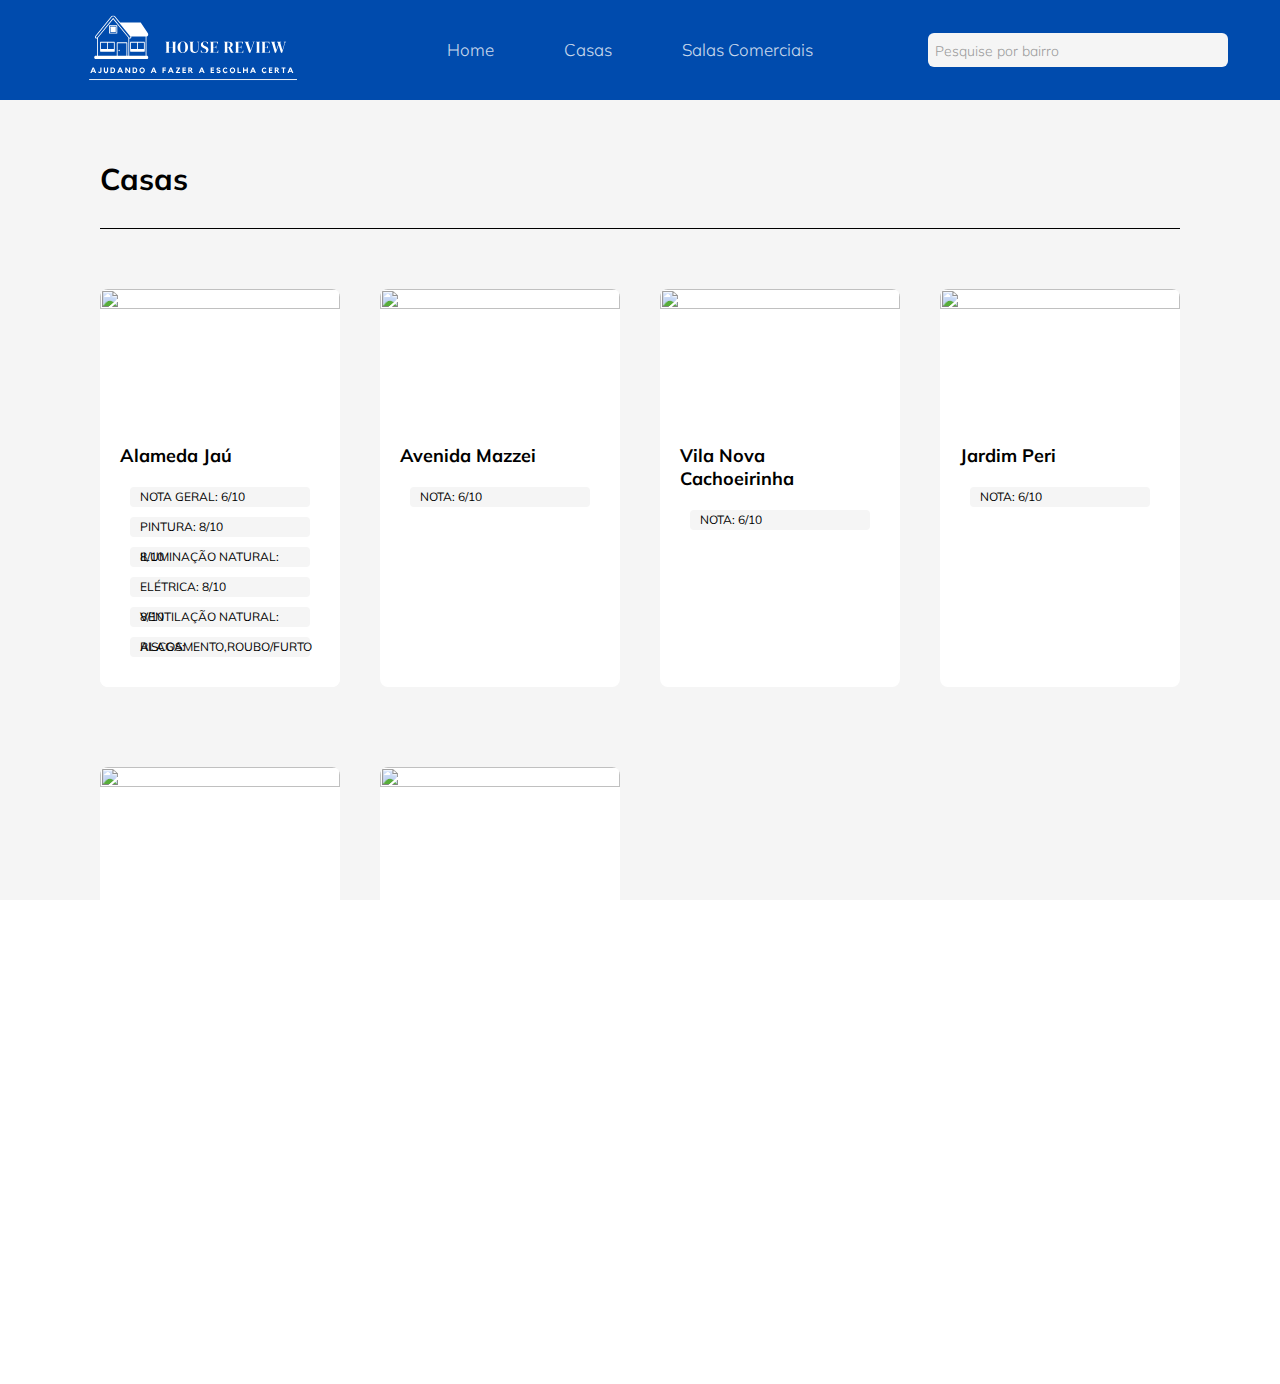
==== casas.html @ 9a821f13 "Finalização do home" ====
<!DOCTYPE html>
<html lang="pt-br">
	<head>
		<link rel="preconnect" href="https://fonts.googleapis.com" />
		<link rel="preconnect" href="https://fonts.gstatic.com" crossorigin />
		<link href="https://fonts.googleapis.com/css2?family=Mulish:wght@400;600;700&display=swap" rel="stylesheet" />
		<meta charset="UTF-8" />
		<meta http-equiv="X-UA-Compatible" content="IE=edge" />
		<meta name="viewport" content="width=device-width, initial-scale=1.0" />
		<link rel="shortcut icon" href="hr.ico" type="image/x-icon" />
		<title>House Review</title>
		<link rel="stylesheet" href="./css/nav.css" />
		<link rel="stylesheet" href="./css/main.css" />
		<link rel="stylesheet" href="./css/style.css" />
		<link rel="stylesheet" href="./css/footer.css" />
	</head>
	<body>
		<header class="container">
			<nav>
				<a href="index.html"><img class="logo" src="assets/icones/logo.svg" alt="logomarca house review" /></a>
				<ul>
					<li><a href="index.html">Home</a></li>
					<li><a href="casas.html">Casas</a></li>
					<li><a href="salas.html">Salas Comerciais</a></li>
				</ul>
				<div class="input-wrapper">
					<label for="search">Pesquise por bairro</label>
					<input id="search" type="text" placeholder="Pesquise por bairro" />
				</div>
			</nav>
		</header>
		<main>
			<div class="container">
				<h1>Casas</h1>

				<section class="gallery">
					<figure class="item">
						<img src="https://source.unsplash.com/random?a=1" alt="" />
						<figcaption class="details">
							<h2>Alameda Jaú</h2>
							<div class="tags">
								<span>Nota Geral: 6/10</span>
								<span> Pintura: 8/10</span>
								<span> Iluminação Natural: 8/10</span>
								<span> Elétrica: 8/10</span>
								<span> Ventilação Natural: 8/10</span>
								<span>Riscos: Alagamento,Roubo/Furto</span>
							</div>
						</figcaption>
					</figure>

					<figure class="item" style="--delay: 0.6s">
						<img src="https://source.unsplash.com/random?b=1" alt="" />
						<figcaption class="details">
							<h2>Avenida Mazzei</h2>
							<div class="tags">
								<span>Nota: 6/10</span>
							</div>
						</figcaption>
					</figure>

					<figure class="item" style="--delay: 0.8s">
						<img src="https://source.unsplash.com/random?c=1" alt="" />
						<figcaption class="details">
							<h2>Vila Nova Cachoeirinha</h2>
							<div class="tags">
								<span>Nota: 6/10</span>
							</div>
						</figcaption>
					</figure>

					<figure class="item" style="--delay: 1s">
						<img src="https://source.unsplash.com/random?d=1" alt="" />
						<figcaption class="details">
							<h2>Jardim Peri</h2>
							<div class="tags">
								<span>Nota: 6/10</span>
							</div>
						</figcaption>
					</figure>

					<figure class="item" style="--delay: 1.2s">
						<img src="https://source.unsplash.com/random?e=1" alt="" />
						<figcaption class="details">
							<h2>Setup de escritor</h2>
							<div class="tags">
								<span>Nota: 6/10</span>
							</div>
						</figcaption>
					</figure>

					<figure class="item" style="--delay: 1.4s">
						<img src="https://source.unsplash.com/random?f=1" alt="" />
						<figcaption class="details">
							<h2>Ergonomia e cores</h2>
							<div class="tags">
								<span>Nota: 6/10</span>
							</div>
						</figcaption>
					</figure>
				</section>
			</div>
		</main>
		<footer>
			<a href="index.html">
				<img src="./assets/icones/logo.svg" alt="logomarca house review" />
			</a>
			<div class="grid">
				<div class="overview">
					<a href="#home">Sobre Nós</a>
					<a href="#home">Termo de Uso</a>
					<a href="#home">Central de Ajuda</a>
					<a href="#home">Política de Privacidade</a>
				</div>
				<div class="social-links">
					<a class="logo" href="#home"
						><img src="assets/icones/icons8-facebook.svg" alt="" class="icons"
					/></a>
					<a class="logo" href="#home"><img src="assets/icones/icons8-instagram.svg" alt="" /></a>
					<a class="logo" href="#home"><img src="assets/icones/icons8-linkedin.svg" alt="" /></a>
				</div>
			</div>
		</footer>
	</body>
</html>
---- css/nav.css ----
@charset "UTF-8";

nav {
	display: flex;
	justify-content: space-around;
	align-items: center;
	padding: 0.6rem 3rem;
	width: 100%;
	height: 10rem;
	gap: 7.2rem;
	font-weight: 700;
	background-color: var(--primary-color);
}

nav .logo {
	width: 28rem;
	height: 20rem;
}

nav ul {
	height: 100%;
	display: flex;
	justify-content: center;
	align-items: center;
	gap: 7rem;
	font-size: 1.6rem;
}

nav ul li a {
	transition: opacity 0.4s;
	font-size: 1.7rem;
	font-weight: 300;
	color: white;
	opacity: 0.8;
	width: 100%;
}

nav ul li a:hover{
	font-size: 1.75rem;
	opacity: 1;
	transition: opacity 0.4s;
	font-weight: 700;
}

nav ul li a::after {
	content: "";
	width: 0;
	height: 1.5px;
	background-color: white;
	display: block;
	position: relative;
	bottom: -1rem;
	left: 0;
	transition: width 0.3s;
}

nav ul li a:hover::after {
	width: 110%;
}

.input-wrapper label {
	width: 1px;
	height: 1px;
	overflow: hidden;
	position: absolute;
}

.input-wrapper input {
	width: 30rem;
	padding: 0.7rem;
	background-color: var(--color-base-gray-100);
	border-radius: 0.6rem;
	font-size: 1.6rem;
	font-weight: 600;
}

.input-wrapper input::placeholder {
	opacity: 0.7;
	font-weight: 300;
	font-size: 1.4rem;
}
---- css/main.css ----
@charset "UTF-8";

main {
	display: grid;
	grid-template-rows: max-content 1fr max-content;
	background-color: var(--color-base-gray-100);
}

/* galeria */
main .container {
	padding-inline: 10rem;
}

main h1 {
	padding: 6rem 0 3rem 0;
	font-size: 3rem;
	border-bottom: 1px solid black;
}

.gallery {
	padding-block: 6rem;
	display: grid;
	grid-template-columns: repeat(4, 1fr);
	column-gap: 4rem;
	row-gap: 8rem;
}

.item {
	width: 100%;
	background-color: var(--color-base-white);
	border-radius: 0.8rem;
	overflow: hidden;
    transition: all 400ms ease;
}

.item:hover {
	cursor: pointer;
	box-shadow: 13px 12px 15px -8px rgba(0, 0, 0, 0.64);
	filter: contrast(101%) saturate(200%);
	transform: scale(1.02);
	transition: all 400ms ease;
}

.item:hover img {
	filter: contrast(101%) saturate(150%);
	transform: scale(1.08);
}

.item img {
	width: 100%;
	aspect-ratio: 16/9;
	object-fit: cover;
	transition: all 400ms ease;
}

.details {
	padding: 2rem 2rem 1rem 2rem;
	background-color: var(--color-base-white);
	position: relative;
}

.details h2 {
	font-size: 1.8rem;
}

.tags {
	background-color: var(--color-base-white);
	margin: 2rem 0;
	/* display: flex; */
	/* flex-direction: column; */
	border-radius: 16px;
	gap: 1rem;
}

.tags span {
	display: block;
	padding: 1rem;
	margin: 1rem;
	background-color: var(--color-base-gray-100);
	border-radius: 0.4rem;
	line-height: 0;
	font-size: 1.2rem;
	text-transform: uppercase;
}
---- css/style.css ----
@charset "UTF-8";

* {
	margin: 0;
	padding: 0;
	border: none;
	box-sizing: border-box;
	list-style: none;
	text-decoration: none;
	-webkit-font-smoothing: antialiased;
	-moz-osx-font-smoothing: grayscale;
}

:root {
	font-size: 62.5%;
	--hue: 100;
	--primary-color: hsl(214, 100%, 34%);
	--color-base-white: hsl(0, 0%, 100%);
	--color-base-gray-100: hsl(0, 0%, 96%);
}

::-webkit-scrollbar {
	width: 1.1rem;
}

::-webkit-scrollbar-thumb {
	background: hsla(214, 100%, 34%, 0.496);
	border: 2px solid #cfd8dc;
	border-radius: 10px;
}

html,
body,
input {
	font-family: "Mulish", sans-serif;
	overflow-x: hidden;
}

body {
	font-size: 1.6rem;
	background-color: var(--color-base-white);
	height: 100vh;
	width: 100vw;
}



header {
	--startY: -100%;
	animation: move 0.2s;
}

footer {
	--startY: 100%;
	animation: move 0.2s;
}

@keyframes move {
	from {
		transform: translateY(var(--startY));
	}
}

.item {
	--delay: 0.4s;
	animation: appear 0.4s var(--delay) backwards;
}

@keyframes appear {
	0% {
		opacity: 0;
		transform: scale(0.7);
	}

	50% {
		transform: scale(1.2);
	}
}

@media (max-width: 480px) {
	body {
		display: flex;
		flex-direction: column;
	}

	nav .input-wrapper {
		display: none;
	}

	header {
		all: unset;
		position: fixed;
	}

	nav {
		all: unset;
		display: flex;
		position: fixed;
		padding: 1.3rem;
		width: 100%;
		height: 6rem;
		z-index: 100;
		background-color: var(--primary-color);
	}

	.gallery {
		display: flex;
		flex-direction: column;
	}
	main h1 {
		font-size: 4rem;
	}

	footer {
		padding: 6rem 0;
		background-color: var(--primary-color);
	}
}
---- css/footer.css ----
@charset "UTF-8";

footer {
	display: flex;
	flex-direction: column;
	justify-content: center;
	gap: 2rem;
	align-items: center;
	width: 100vw;
	padding: 3rem;
	background-color: var(--primary-color);
	color: white;
}

footer > a > img:hover {
	transform: scale(1.05);
}

footer > a img {
	width: 40rem;
	height: 8rem;
	transition: all 400ms ease;
}

footer a {
	color: white;
}

footer p {
	text-align: center;
	padding: 1.6rem;
	font-weight: 600;
}

footer .grid {
	width: 100%;
	padding: 1rem;
	display: grid;
	grid-template-columns: repeat(2, 1fr);
}

footer .overview {
	display: flex;
	flex-direction: column;
	justify-content: center;
	align-items: center;
	row-gap: 1.5rem;
}

footer .overview a {
	overflow: hidden;
	transition: all 400ms ease;
}

footer .overview a:hover {
	overflow: hidden;
	font-weight: 700;
	transform: scale(1.05);
	border-bottom: 1px solid white;
}

footer .social-links {
	display: flex;
	width: 100%;
	flex-direction: row;
	justify-content: center;
	align-items: center;
}

footer .social-links .logo img {
	width: 10rem;
	height: 6rem;
	transition: all 400ms ease;
}

footer .social-links .logo img:hover {
	transform: scale(1.07);
}
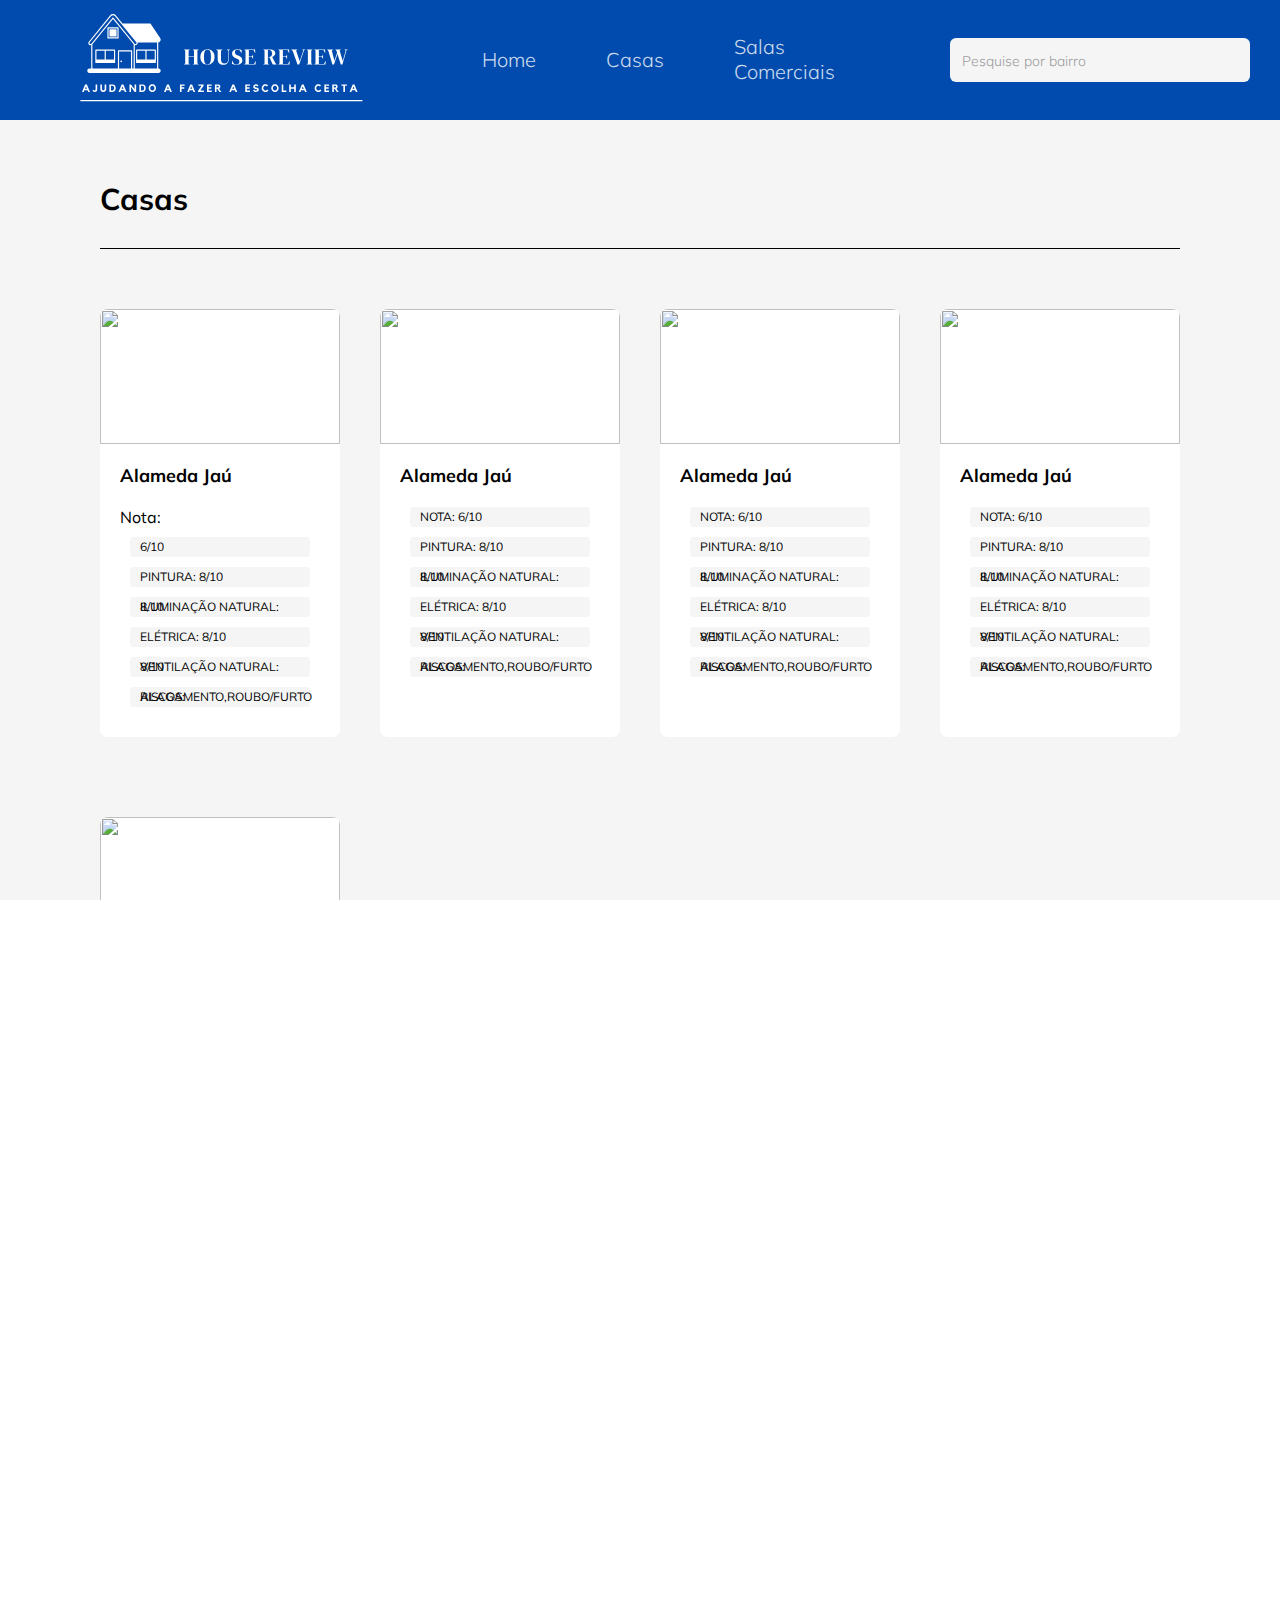
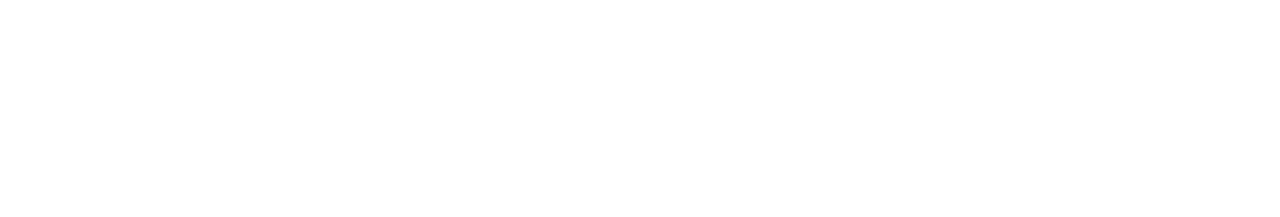
==== commit 0bf6cd25: "Adicionando carrosel das imagens e remoção de duplicidade de codigo" ====
--- a/casas.html
+++ b/casas.html
@@ -8,6 +8,7 @@
 		<meta http-equiv="X-UA-Compatible" content="IE=edge" />
 		<meta name="viewport" content="width=device-width, initial-scale=1.0" />
 		<link rel="shortcut icon" href="hr.ico" type="image/x-icon" />
+		<link rel="stylesheet" href="https://cdn.jsdelivr.net/npm/swiper@11/swiper-bundle.min.css" />
 		<title>House Review</title>
 		<link rel="stylesheet" href="./css/nav.css" />
 		<link rel="stylesheet" href="./css/main.css" />
@@ -18,7 +19,7 @@
 		<header class="container">
 			<nav>
 				<a href="index.html"><img class="logo" src="assets/icones/logo.svg" alt="logomarca house review" /></a>
-				<ul>
+				<ul id="">
 					<li><a href="index.html">Home</a></li>
 					<li><a href="casas.html">Casas</a></li>
 					<li><a href="salas.html">Salas Comerciais</a></li>
@@ -32,14 +33,25 @@
 		<main>
 			<div class="container">
 				<h1>Casas</h1>
-
 				<section class="gallery">
 					<figure class="item">
-						<img src="https://source.unsplash.com/random?a=1" alt="" />
+						<div class=" swiper mySwiper">
+							<div class="swiper-wrapper">
+								<img class="swiper-slide" src="https://source.unsplash.com/random?a=1" alt="" />
+								<img class="swiper-slide" src="https://source.unsplash.com/random?a=1" alt="" />
+								<img class="swiper-slide" src="https://source.unsplash.com/random?a=1" alt="" />
+								<img class="swiper-slide" src="https://source.unsplash.com/random?a=1" alt="" />
+							</div>
+							<div class="swiper-button-next"></div>
+							<div class="swiper-button-prev"></div>
+							<div class="swiper-pagination"></div>
+						</div>
 						<figcaption class="details">
 							<h2>Alameda Jaú</h2>
 							<div class="tags">
-								<span>Nota Geral: 6/10</span>
+								<div>Nota: 
+									<span>6/10</span>
+								</div>
 								<span> Pintura: 8/10</span>
 								<span> Iluminação Natural: 8/10</span>
 								<span> Elétrica: 8/10</span>
@@ -48,57 +60,102 @@
 							</div>
 						</figcaption>
 					</figure>
-
-					<figure class="item" style="--delay: 0.6s">
-						<img src="https://source.unsplash.com/random?b=1" alt="" />
+					<figure class="item">
+						<div class=" swiper mySwiper">
+							<div class="swiper-wrapper">
+								<img class="swiper-slide" src="https://source.unsplash.com/random?a=1" alt="" />
+								<img class="swiper-slide" src="https://source.unsplash.com/random?a=1" alt="" />
+								<img class="swiper-slide" src="https://source.unsplash.com/random?a=1" alt="" />
+								<img class="swiper-slide" src="https://source.unsplash.com/random?a=1" alt="" />
+							</div>
+							<div class="swiper-button-next"></div>
+							<div class="swiper-button-prev"></div>
+							<div class="swiper-pagination"></div>
+						</div>
 						<figcaption class="details">
-							<h2>Avenida Mazzei</h2>
+							<h2>Alameda Jaú</h2>
 							<div class="tags">
 								<span>Nota: 6/10</span>
+								<span> Pintura: 8/10</span>
+								<span> Iluminação Natural: 8/10</span>
+								<span> Elétrica: 8/10</span>
+								<span> Ventilação Natural: 8/10</span>
+								<span>Riscos: Alagamento,Roubo/Furto</span>
 							</div>
 						</figcaption>
 					</figure>
-
-					<figure class="item" style="--delay: 0.8s">
-						<img src="https://source.unsplash.com/random?c=1" alt="" />
+					<figure class="item">
+						<div class=" swiper mySwiper">
+							<div class="swiper-wrapper">
+								<img class="swiper-slide" src="https://source.unsplash.com/random?a=1" alt="" />
+								<img class="swiper-slide" src="https://source.unsplash.com/random?a=1" alt="" />
+								<img class="swiper-slide" src="https://source.unsplash.com/random?a=1" alt="" />
+								<img class="swiper-slide" src="https://source.unsplash.com/random?a=1" alt="" />
+							</div>
+							<div class="swiper-button-next"></div>
+							<div class="swiper-button-prev"></div>
+							<div class="swiper-pagination"></div>
+						</div>
 						<figcaption class="details">
-							<h2>Vila Nova Cachoeirinha</h2>
+							<h2>Alameda Jaú</h2>
 							<div class="tags">
 								<span>Nota: 6/10</span>
+								<span> Pintura: 8/10</span>
+								<span> Iluminação Natural: 8/10</span>
+								<span> Elétrica: 8/10</span>
+								<span> Ventilação Natural: 8/10</span>
+								<span>Riscos: Alagamento,Roubo/Furto</span>
 							</div>
 						</figcaption>
 					</figure>
-
-					<figure class="item" style="--delay: 1s">
-						<img src="https://source.unsplash.com/random?d=1" alt="" />
+					<figure class="item">
+						<div class=" swiper mySwiper">
+							<div class="swiper-wrapper">
+								<img class="swiper-slide" src="https://source.unsplash.com/random?a=1" alt="" />
+								<img class="swiper-slide" src="https://source.unsplash.com/random?a=1" alt="" />
+								<img class="swiper-slide" src="https://source.unsplash.com/random?a=1" alt="" />
+								<img class="swiper-slide" src="https://source.unsplash.com/random?a=1" alt="" />
+							</div>
+							<div class="swiper-button-next"></div>
+							<div class="swiper-button-prev"></div>
+							<div class="swiper-pagination"></div>
+						</div>
 						<figcaption class="details">
-							<h2>Jardim Peri</h2>
+							<h2>Alameda Jaú</h2>
 							<div class="tags">
 								<span>Nota: 6/10</span>
+								<span> Pintura: 8/10</span>
+								<span> Iluminação Natural: 8/10</span>
+								<span> Elétrica: 8/10</span>
+								<span> Ventilação Natural: 8/10</span>
+								<span>Riscos: Alagamento,Roubo/Furto</span>
 							</div>
 						</figcaption>
 					</figure>
-
-					<figure class="item" style="--delay: 1.2s">
-						<img src="https://source.unsplash.com/random?e=1" alt="" />
+					<figure class="item">
+						<div class=" swiper mySwiper">
+							<div class="swiper-wrapper">
+								<img class="swiper-slide" src="https://source.unsplash.com/random?a=1" alt="" />
+								<img class="swiper-slide" src="https://source.unsplash.com/random?a=1" alt="" />
+								<img class="swiper-slide" src="https://source.unsplash.com/random?a=1" alt="" />
+								<img class="swiper-slide" src="https://source.unsplash.com/random?a=1" alt="" />
+							</div>
+							<div class="swiper-button-next"></div>
+							<div class="swiper-button-prev"></div>
+							<div class="swiper-pagination"></div>
+						</div>
 						<figcaption class="details">
-							<h2>Setup de escritor</h2>
+							<h2>Alameda Jaú</h2>
 							<div class="tags">
 								<span>Nota: 6/10</span>
+								<span> Pintura: 8/10</span>
+								<span> Iluminação Natural: 8/10</span>
+								<span> Elétrica: 8/10</span>
+								<span> Ventilação Natural: 8/10</span>
+								<span>Riscos: Alagamento,Roubo/Furto</span>
 							</div>
 						</figcaption>
 					</figure>
-
-					<figure class="item" style="--delay: 1.4s">
-						<img src="https://source.unsplash.com/random?f=1" alt="" />
-						<figcaption class="details">
-							<h2>Ergonomia e cores</h2>
-							<div class="tags">
-								<span>Nota: 6/10</span>
-							</div>
-						</figcaption>
-					</figure>
-				</section>
 			</div>
 		</main>
 		<footer>
@@ -121,5 +178,8 @@
 				</div>
 			</div>
 		</footer>
+		<script src="https://cdn.jsdelivr.net/npm/swiper@11/swiper-bundle.min.js"></script>
+		<script src="main.js"></script>
 	</body>
 </html>
+
--- a/css/nav.css
+++ b/css/nav.css
@@ -6,15 +6,14 @@
 	align-items: center;
 	padding: 0.6rem 3rem;
 	width: 100%;
-	height: 10rem;
+	height: 12rem;
 	gap: 7.2rem;
 	font-weight: 700;
 	background-color: var(--primary-color);
 }
 
 nav .logo {
-	width: 28rem;
-	height: 20rem;
+	width: 38rem;
 }
 
 nav ul {
@@ -27,18 +26,17 @@
 }
 
 nav ul li a {
-	transition: opacity 0.4s;
-	font-size: 1.7rem;
+	transition: all 0.4s;
+	font-size: 2rem;
 	font-weight: 300;
 	color: white;
 	opacity: 0.8;
-	width: 100%;
 }
 
-nav ul li a:hover{
-	font-size: 1.75rem;
+nav ul li a:hover {
+	font-size: 2.1rem;
 	opacity: 1;
-	transition: opacity 0.4s;
+	transition: opacity 400ms;
 	font-weight: 700;
 }
 
@@ -51,11 +49,11 @@
 	position: relative;
 	bottom: -1rem;
 	left: 0;
-	transition: width 0.3s;
+	transition: width 400ms;
 }
 
 nav ul li a:hover::after {
-	width: 110%;
+	width: 100%;
 }
 
 .input-wrapper label {
@@ -67,7 +65,7 @@
 
 .input-wrapper input {
 	width: 30rem;
-	padding: 0.7rem;
+	padding: 1.2rem;
 	background-color: var(--color-base-gray-100);
 	border-radius: 0.6rem;
 	font-size: 1.6rem;
--- a/css/main.css
+++ b/css/main.css
@@ -26,28 +26,27 @@
 }
 
 .item {
-	width: 100%;
 	background-color: var(--color-base-white);
 	border-radius: 0.8rem;
 	overflow: hidden;
-    transition: all 400ms ease;
+	transition: all 400ms ease;
 }
 
 .item:hover {
 	cursor: pointer;
 	box-shadow: 13px 12px 15px -8px rgba(0, 0, 0, 0.64);
-	filter: contrast(101%) saturate(200%);
+	filter: contrast(101%) saturate(180%);
 	transform: scale(1.02);
 	transition: all 400ms ease;
 }
 
 .item:hover img {
-	filter: contrast(101%) saturate(150%);
 	transform: scale(1.08);
 }
 
 .item img {
 	width: 100%;
+	height: 100%;
 	aspect-ratio: 16/9;
 	object-fit: cover;
 	transition: all 400ms ease;
@@ -81,4 +80,4 @@
 	line-height: 0;
 	font-size: 1.2rem;
 	text-transform: uppercase;
-}+}
--- a/css/style.css
+++ b/css/style.css
@@ -8,7 +8,13 @@
 	list-style: none;
 	text-decoration: none;
 	-webkit-font-smoothing: antialiased;
-	-moz-osx-font-smoothing: grayscale;
+}
+
+.swiper-pagination,
+.swiper-button-next:after,
+.swiper-button-prev:after {
+	font-size: 15px;
+	color: #fff;
 }
 
 :root {
@@ -42,8 +48,6 @@
 	height: 100vh;
 	width: 100vw;
 }
-
-
 
 header {
 	--startY: -100%;
--- a/css/footer.css
+++ b/css/footer.css
@@ -4,37 +4,26 @@
 	display: flex;
 	flex-direction: column;
 	justify-content: center;
-	gap: 2rem;
+	gap: 6rem;
 	align-items: center;
 	width: 100vw;
-	padding: 3rem;
+	padding: 4rem;
 	background-color: var(--primary-color);
 	color: white;
 }
 
-footer > a > img:hover {
-	transform: scale(1.05);
-}
-
-footer > a img {
-	width: 40rem;
-	height: 8rem;
+footer > a > img {
+	width: 45rem;
 	transition: all 400ms ease;
 }
 
-footer a {
-	color: white;
+footer > a > img:hover {
+	transform: scale(1.08);
 }
 
-footer p {
-	text-align: center;
-	padding: 1.6rem;
-	font-weight: 600;
-}
-
-footer .grid {
+footer .grid-container {
 	width: 100%;
-	padding: 1rem;
+	height: 25rem;
 	display: grid;
 	grid-template-columns: repeat(2, 1fr);
 }
@@ -44,35 +33,41 @@
 	flex-direction: column;
 	justify-content: center;
 	align-items: center;
-	row-gap: 1.5rem;
+	row-gap: 3rem;
+	text-align: center;
+	font-weight: 600;
 }
 
 footer .overview a {
-	overflow: hidden;
-	transition: all 400ms ease;
+	color: white;
+	font-size: 2rem;
+	opacity: 0.8;
+	transition: all 400ms;
 }
 
 footer .overview a:hover {
-	overflow: hidden;
 	font-weight: 700;
-	transform: scale(1.05);
+	opacity: 1;
+	/* font-size: 1.8rem; */
+	transform: scale(1.11);
 	border-bottom: 1px solid white;
 }
 
 footer .social-links {
 	display: flex;
 	width: 100%;
-	flex-direction: row;
+	gap: 6rem;
 	justify-content: center;
 	align-items: center;
 }
 
-footer .social-links .logo img {
-	width: 10rem;
+footer .social-links .social-link img {
 	height: 6rem;
 	transition: all 400ms ease;
+	opacity: 0.8;
 }
 
-footer .social-links .logo img:hover {
-	transform: scale(1.07);
+footer .social-links .social-link img:hover {
+	transform: scale(1.2);
+	opacity: 1;
 }
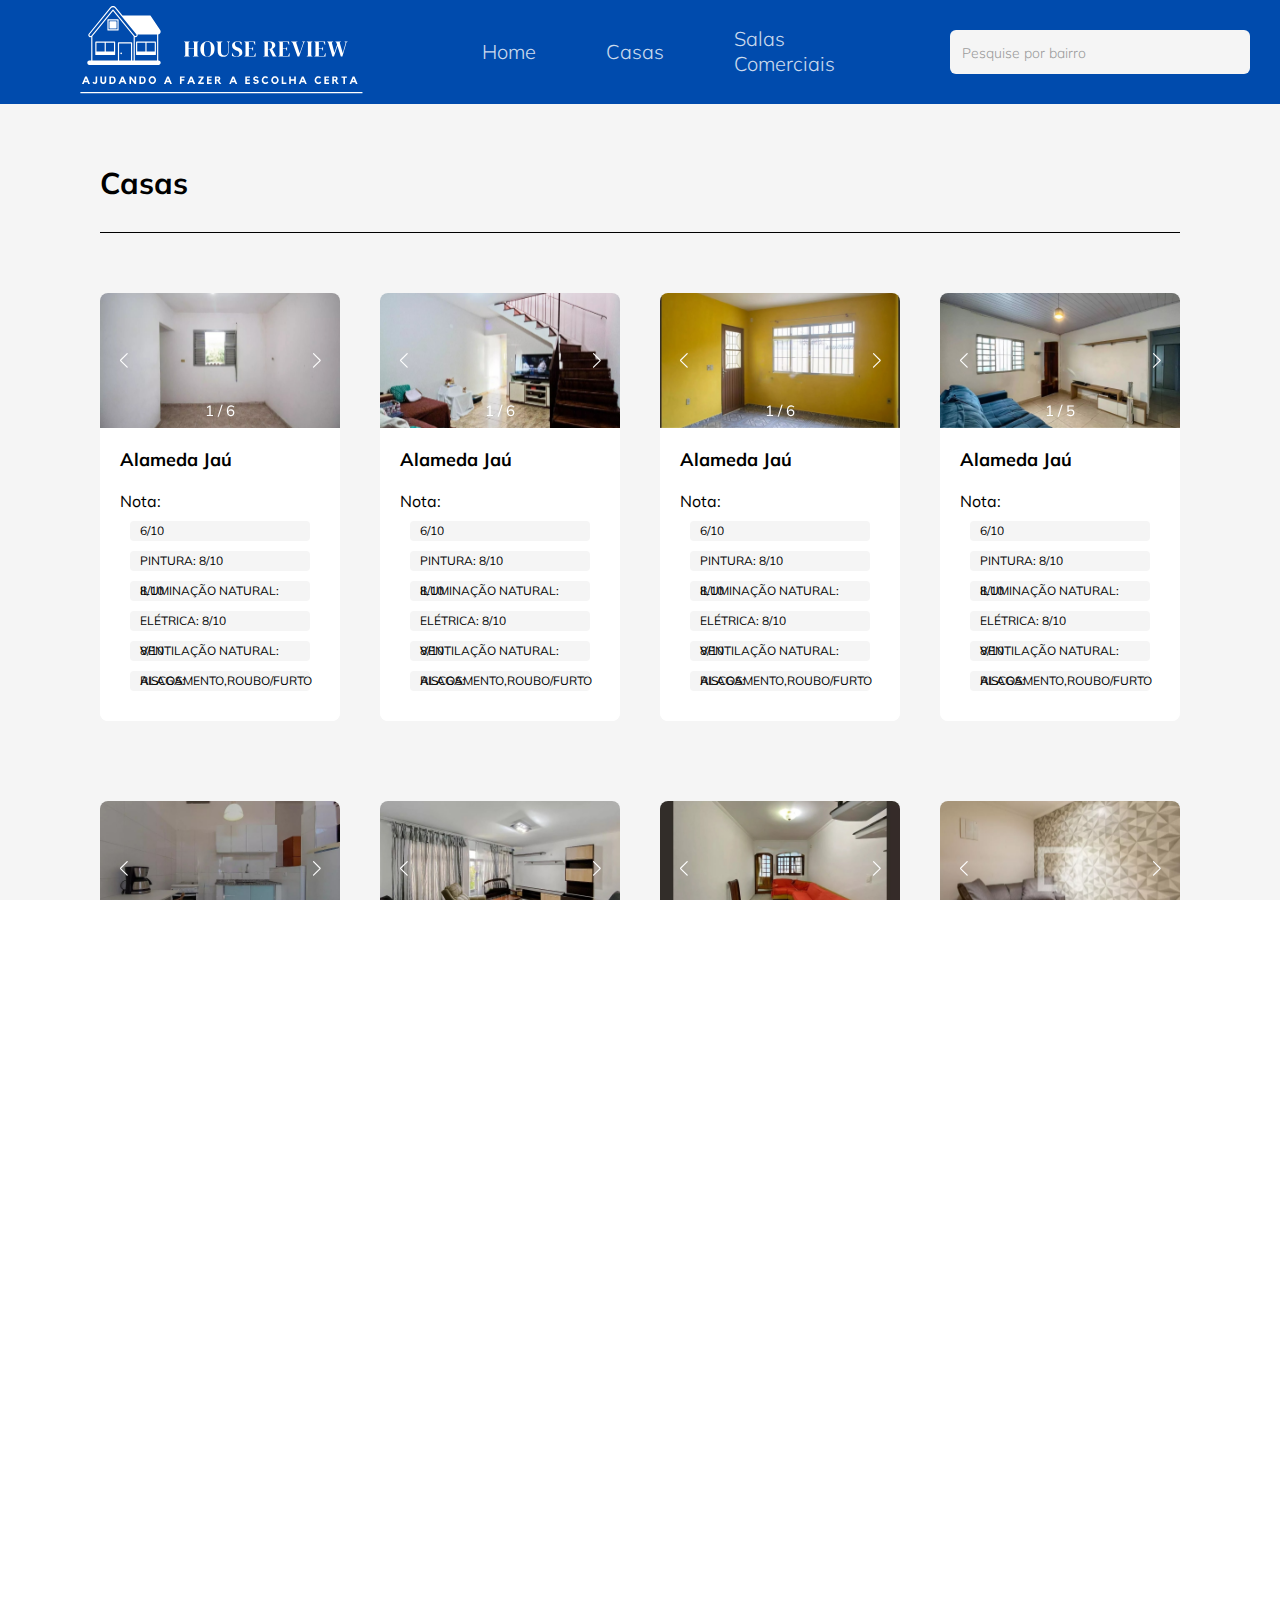
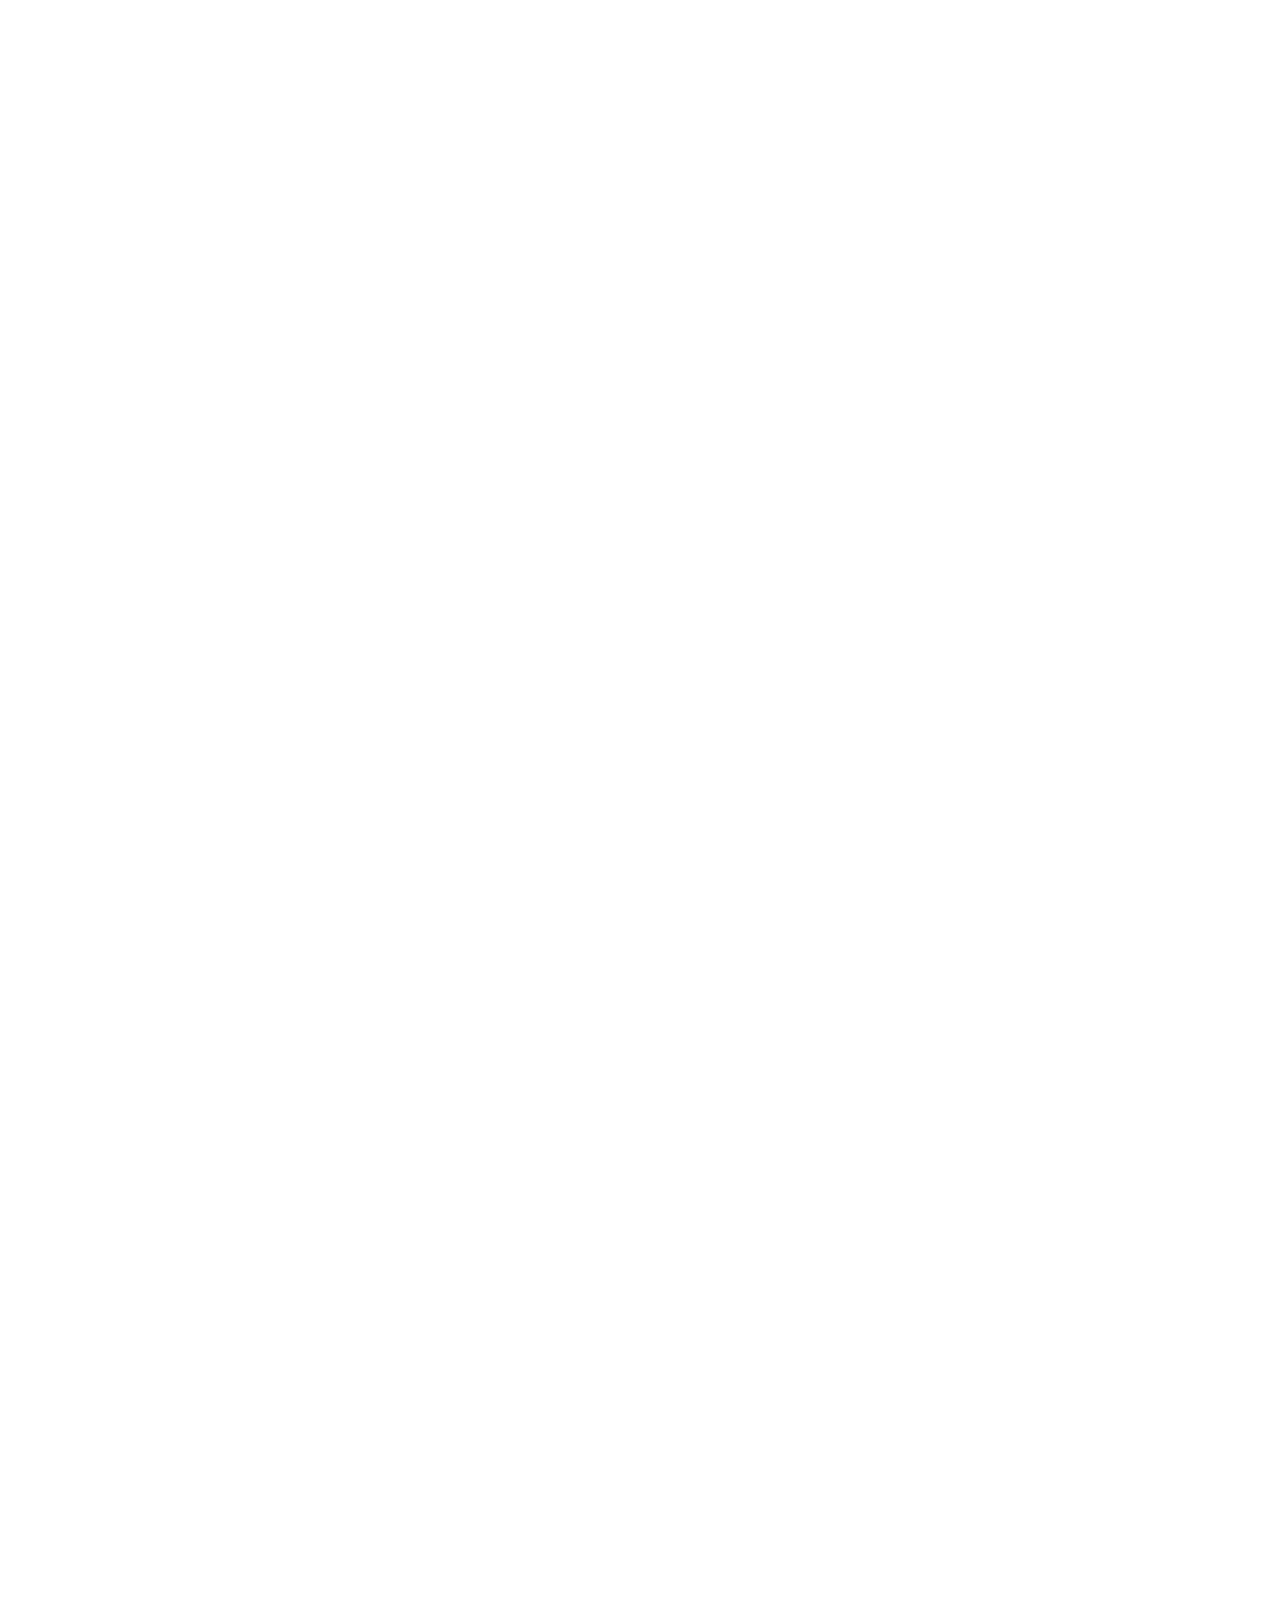
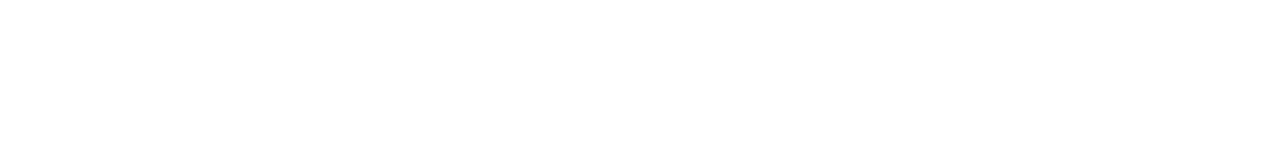
==== commit 9c73d7b1: "Adicionando as imagens" ====
--- a/casas.html
+++ b/casas.html
@@ -35,127 +35,528 @@
 				<h1>Casas</h1>
 				<section class="gallery">
 					<figure class="item">
-						<div class=" swiper mySwiper">
-							<div class="swiper-wrapper">
-								<img class="swiper-slide" src="https://source.unsplash.com/random?a=1" alt="" />
-								<img class="swiper-slide" src="https://source.unsplash.com/random?a=1" alt="" />
-								<img class="swiper-slide" src="https://source.unsplash.com/random?a=1" alt="" />
-								<img class="swiper-slide" src="https://source.unsplash.com/random?a=1" alt="" />
-							</div>
-							<div class="swiper-button-next"></div>
-							<div class="swiper-button-prev"></div>
-							<div class="swiper-pagination"></div>
-						</div>
-						<figcaption class="details">
-							<h2>Alameda Jaú</h2>
-							<div class="tags">
-								<div>Nota: 
-									<span>6/10</span>
-								</div>
-								<span> Pintura: 8/10</span>
-								<span> Iluminação Natural: 8/10</span>
-								<span> Elétrica: 8/10</span>
-								<span> Ventilação Natural: 8/10</span>
-								<span>Riscos: Alagamento,Roubo/Furto</span>
-							</div>
-						</figcaption>
-					</figure>
-					<figure class="item">
-						<div class=" swiper mySwiper">
-							<div class="swiper-wrapper">
-								<img class="swiper-slide" src="https://source.unsplash.com/random?a=1" alt="" />
-								<img class="swiper-slide" src="https://source.unsplash.com/random?a=1" alt="" />
-								<img class="swiper-slide" src="https://source.unsplash.com/random?a=1" alt="" />
-								<img class="swiper-slide" src="https://source.unsplash.com/random?a=1" alt="" />
-							</div>
-							<div class="swiper-button-next"></div>
-							<div class="swiper-button-prev"></div>
-							<div class="swiper-pagination"></div>
-						</div>
-						<figcaption class="details">
-							<h2>Alameda Jaú</h2>
-							<div class="tags">
-								<span>Nota: 6/10</span>
-								<span> Pintura: 8/10</span>
-								<span> Iluminação Natural: 8/10</span>
-								<span> Elétrica: 8/10</span>
-								<span> Ventilação Natural: 8/10</span>
-								<span>Riscos: Alagamento,Roubo/Furto</span>
-							</div>
-						</figcaption>
-					</figure>
-					<figure class="item">
-						<div class=" swiper mySwiper">
-							<div class="swiper-wrapper">
-								<img class="swiper-slide" src="https://source.unsplash.com/random?a=1" alt="" />
-								<img class="swiper-slide" src="https://source.unsplash.com/random?a=1" alt="" />
-								<img class="swiper-slide" src="https://source.unsplash.com/random?a=1" alt="" />
-								<img class="swiper-slide" src="https://source.unsplash.com/random?a=1" alt="" />
-							</div>
-							<div class="swiper-button-next"></div>
-							<div class="swiper-button-prev"></div>
-							<div class="swiper-pagination"></div>
-						</div>
-						<figcaption class="details">
-							<h2>Alameda Jaú</h2>
-							<div class="tags">
-								<span>Nota: 6/10</span>
-								<span> Pintura: 8/10</span>
-								<span> Iluminação Natural: 8/10</span>
-								<span> Elétrica: 8/10</span>
-								<span> Ventilação Natural: 8/10</span>
-								<span>Riscos: Alagamento,Roubo/Furto</span>
-							</div>
-						</figcaption>
-					</figure>
-					<figure class="item">
-						<div class=" swiper mySwiper">
-							<div class="swiper-wrapper">
-								<img class="swiper-slide" src="https://source.unsplash.com/random?a=1" alt="" />
-								<img class="swiper-slide" src="https://source.unsplash.com/random?a=1" alt="" />
-								<img class="swiper-slide" src="https://source.unsplash.com/random?a=1" alt="" />
-								<img class="swiper-slide" src="https://source.unsplash.com/random?a=1" alt="" />
-							</div>
-							<div class="swiper-button-next"></div>
-							<div class="swiper-button-prev"></div>
-							<div class="swiper-pagination"></div>
-						</div>
-						<figcaption class="details">
-							<h2>Alameda Jaú</h2>
-							<div class="tags">
-								<span>Nota: 6/10</span>
-								<span> Pintura: 8/10</span>
-								<span> Iluminação Natural: 8/10</span>
-								<span> Elétrica: 8/10</span>
-								<span> Ventilação Natural: 8/10</span>
-								<span>Riscos: Alagamento,Roubo/Furto</span>
-							</div>
-						</figcaption>
-					</figure>
-					<figure class="item">
-						<div class=" swiper mySwiper">
-							<div class="swiper-wrapper">
-								<img class="swiper-slide" src="https://source.unsplash.com/random?a=1" alt="" />
-								<img class="swiper-slide" src="https://source.unsplash.com/random?a=1" alt="" />
-								<img class="swiper-slide" src="https://source.unsplash.com/random?a=1" alt="" />
-								<img class="swiper-slide" src="https://source.unsplash.com/random?a=1" alt="" />
-							</div>
-							<div class="swiper-button-next"></div>
-							<div class="swiper-button-prev"></div>
-							<div class="swiper-pagination"></div>
-						</div>
-						<figcaption class="details">
-							<h2>Alameda Jaú</h2>
-							<div class="tags">
-								<span>Nota: 6/10</span>
-								<span> Pintura: 8/10</span>
-								<span> Iluminação Natural: 8/10</span>
-								<span> Elétrica: 8/10</span>
-								<span> Ventilação Natural: 8/10</span>
-								<span>Riscos: Alagamento,Roubo/Furto</span>
-							</div>
-						</figcaption>
-					</figure>
+						<div class="swiper mySwiper">
+							<div class="swiper-wrapper">
+								<img class="swiper-slide" src="assets/images/Casas/Casa1/C1M1.jpg" alt="" />
+								<img class="swiper-slide" src="assets/images/Casas/Casa1/C1M2.jpg" alt="" />
+								<img class="swiper-slide" src="assets/images/Casas/Casa1/C1M3.jpg" alt="" />
+								<img class="swiper-slide" src="assets/images/Casas/Casa1/C1M4.jpg" alt="" />
+								<img class="swiper-slide" src="assets/images/Casas/Casa1/C1M5.jpg" alt="" />
+								<img class="swiper-slide" src="assets/images/Casas/Casa1/C1M6.jpg" alt="" />
+							</div>
+							<div class="swiper-button-next"></div>
+							<div class="swiper-button-prev"></div>
+							<div class="swiper-pagination"></div>
+						</div>
+						<figcaption class="details">
+							<h2>Alameda Jaú</h2>
+							<div class="tags">
+								<div>
+									Nota:
+									<span>6/10</span>
+								</div>
+								<span> Pintura: 8/10</span>
+								<span> Iluminação Natural: 8/10</span>
+								<span> Elétrica: 8/10</span>
+								<span> Ventilação Natural: 8/10</span>
+								<span>Riscos: Alagamento,Roubo/Furto</span>
+							</div>
+						</figcaption>
+					</figure>
+					<figure class="item">
+						<div class="swiper mySwiper">
+							<div class="swiper-wrapper">
+								<img class="swiper-slide" src="assets/images/Casas/Casa2/C2M1.jpg" alt="" />
+								<img class="swiper-slide" src="assets/images/Casas/Casa2/C2M2.jpg" alt="" />
+								<img class="swiper-slide" src="assets/images/Casas/Casa2/C2M3.jpg" alt="" />
+								<img class="swiper-slide" src="assets/images/Casas/Casa2/C2M4.jpg" alt="" />
+								<img class="swiper-slide" src="assets/images/Casas/Casa2/C2M5.jpg" alt="" />
+								<img class="swiper-slide" src="assets/images/Casas/Casa2/C2M6.jpg" alt="" />
+							</div>
+							<div class="swiper-button-next"></div>
+							<div class="swiper-button-prev"></div>
+							<div class="swiper-pagination"></div>
+						</div>
+						<figcaption class="details">
+							<h2>Alameda Jaú</h2>
+							<div class="tags">
+								<div>
+									Nota:
+									<span>6/10</span>
+								</div>
+								<span> Pintura: 8/10</span>
+								<span> Iluminação Natural: 8/10</span>
+								<span> Elétrica: 8/10</span>
+								<span> Ventilação Natural: 8/10</span>
+								<span>Riscos: Alagamento,Roubo/Furto</span>
+							</div>
+						</figcaption>
+					</figure>
+					<figure class="item">
+						<div class="swiper mySwiper">
+							<div class="swiper-wrapper">
+								<img class="swiper-slide" src="assets/images/Casas/Casa3/C3M1.jpg" alt="" />
+								<img class="swiper-slide" src="assets/images/Casas/Casa3/C3M2.jpg" alt="" />
+								<img class="swiper-slide" src="assets/images/Casas/Casa3/C3M3.jpg" alt="" />
+								<img class="swiper-slide" src="assets/images/Casas/Casa3/C3M4.jpg" alt="" />
+								<img class="swiper-slide" src="assets/images/Casas/Casa3/C3M5.jpg" alt="" />
+								<img class="swiper-slide" src="assets/images/Casas/Casa3/C3M6.jpg" alt="" />
+							</div>
+							<div class="swiper-button-next"></div>
+							<div class="swiper-button-prev"></div>
+							<div class="swiper-pagination"></div>
+						</div>
+						<figcaption class="details">
+							<h2>Alameda Jaú</h2>
+							<div class="tags">
+								<div>
+									Nota:
+									<span>6/10</span>
+								</div>
+								<span> Pintura: 8/10</span>
+								<span> Iluminação Natural: 8/10</span>
+								<span> Elétrica: 8/10</span>
+								<span> Ventilação Natural: 8/10</span>
+								<span>Riscos: Alagamento,Roubo/Furto</span>
+							</div>
+						</figcaption>
+					</figure>
+					<figure class="item">
+						<div class="swiper mySwiper">
+							<div class="swiper-wrapper">
+								<img class="swiper-slide" src="assets/images/Casas/Casa4/C4M1.JPG" alt="" />
+								<img class="swiper-slide" src="assets/images/Casas/Casa4/C4M2.JPG" alt="" />
+								<img class="swiper-slide" src="assets/images/Casas/Casa4/C4M3.JPG" alt="" />
+								<img class="swiper-slide" src="assets/images/Casas/Casa4/C4M4.JPG" alt="" />
+								<img class="swiper-slide" src="assets/images/Casas/Casa4/C4M5.JPG" alt="" />
+							</div>
+							<div class="swiper-button-next"></div>
+							<div class="swiper-button-prev"></div>
+							<div class="swiper-pagination"></div>
+						</div>
+						<figcaption class="details">
+							<h2>Alameda Jaú</h2>
+							<div class="tags">
+								<div>
+									Nota:
+									<span>6/10</span>
+								</div>
+								<span> Pintura: 8/10</span>
+								<span> Iluminação Natural: 8/10</span>
+								<span> Elétrica: 8/10</span>
+								<span> Ventilação Natural: 8/10</span>
+								<span>Riscos: Alagamento,Roubo/Furto</span>
+							</div>
+						</figcaption>
+					</figure>
+					<figure class="item">
+						<div class="swiper mySwiper">
+							<div class="swiper-wrapper">
+								<img class="swiper-slide" src="assets/images/Casas/Casa5/C5M1.JPG" alt="" />
+								<img class="swiper-slide" src="assets/images/Casas/Casa5/C5M2.JPG" alt="" />
+								<img class="swiper-slide" src="assets/images/Casas/Casa5/C5M3.JPG" alt="" />
+								<img class="swiper-slide" src="assets/images/Casas/Casa5/C5M4.JPG" alt="" />
+							</div>
+							<div class="swiper-button-next"></div>
+							<div class="swiper-button-prev"></div>
+							<div class="swiper-pagination"></div>
+						</div>
+						<figcaption class="details">
+							<h2>Alameda Jaú</h2>
+							<div class="tags">
+								<div>
+									Nota:
+									<span>6/10</span>
+								</div>
+								<span> Pintura: 8/10</span>
+								<span> Iluminação Natural: 8/10</span>
+								<span> Elétrica: 8/10</span>
+								<span> Ventilação Natural: 8/10</span>
+								<span>Riscos: Alagamento,Roubo/Furto</span>
+							</div>
+						</figcaption>
+					</figure>
+					<figure class="item">
+						<div class="swiper mySwiper">
+							<div class="swiper-wrapper">
+								<img class="swiper-slide" src="assets/images/Casas/Casa6/C6M1.JPG" alt="" />
+								<img class="swiper-slide" src="assets/images/Casas/Casa6/C6M2.JPG" alt="" />
+								<img class="swiper-slide" src="assets/images/Casas/Casa6/C6M3.JPG" alt="" />
+								<img class="swiper-slide" src="assets/images/Casas/Casa6/C6M4.JPG" alt="" />
+								<img class="swiper-slide" src="assets/images/Casas/Casa6/C6M5.JPG" alt="" />
+								<img class="swiper-slide" src="assets/images/Casas/Casa6/C6M6.JPG" alt="" />
+								<img class="swiper-slide" src="assets/images/Casas/Casa6/C6M7.JPG" alt="" />
+								<img class="swiper-slide" src="assets/images/Casas/Casa6/C6M8.JPG" alt="" />
+								<img class="swiper-slide" src="assets/images/Casas/Casa6/C6M9.JPG" alt="" />
+							</div>
+							<div class="swiper-button-next"></div>
+							<div class="swiper-button-prev"></div>
+							<div class="swiper-pagination"></div>
+						</div>
+						<figcaption class="details">
+							<h2>Alameda Jaú</h2>
+							<div class="tags">
+								<div>
+									Nota:
+									<span>6/10</span>
+								</div>
+								<span> Pintura: 8/10</span>
+								<span> Iluminação Natural: 8/10</span>
+								<span> Elétrica: 8/10</span>
+								<span> Ventilação Natural: 8/10</span>
+								<span>Riscos: Alagamento,Roubo/Furto</span>
+							</div>
+						</figcaption>
+					</figure>
+					<figure class="item">
+						<div class="swiper mySwiper">
+							<div class="swiper-wrapper">
+								<img class="swiper-slide" src="assets/images/Casas/Casa8/C8M1.JPG" alt="" />
+								<img class="swiper-slide" src="assets/images/Casas/Casa8/C8M1.JPG" alt="" />
+								<img class="swiper-slide" src="assets/images/Casas/Casa8/C8M2.JPG" alt="" />
+								<img class="swiper-slide" src="assets/images/Casas/Casa8/C8M3.JPG" alt="" />
+								<img class="swiper-slide" src="assets/images/Casas/Casa8/C8M4.JPG" alt="" />
+								<img class="swiper-slide" src="assets/images/Casas/Casa8/C8M5.JPG" alt="" />
+								<img class="swiper-slide" src="assets/images/Casas/Casa8/C8M6.JPG" alt="" />
+							</div>
+							<div class="swiper-button-next"></div>
+							<div class="swiper-button-prev"></div>
+							<div class="swiper-pagination"></div>
+						</div>
+						<figcaption class="details">
+							<h2>Alameda Jaú</h2>
+							<div class="tags">
+								<div>
+									Nota:
+									<span>6/10</span>
+								</div>
+								<span> Pintura: 8/10</span>
+								<span> Iluminação Natural: 8/10</span>
+								<span> Elétrica: 8/10</span>
+								<span> Ventilação Natural: 8/10</span>
+								<span>Riscos: Alagamento,Roubo/Furto</span>
+							</div>
+						</figcaption>
+					</figure>
+					<figure class="item">
+						<div class="swiper mySwiper">
+							<div class="swiper-wrapper">
+								<img class="swiper-slide" src="assets/images/Casas/Casa9/C9M1.JPG" alt="" />
+								<img class="swiper-slide" src="assets/images/Casas/Casa9/C9M2.JPG" alt="" />
+								<img class="swiper-slide" src="assets/images/Casas/Casa9/C9M3.JPG" alt="" />
+								<img class="swiper-slide" src="assets/images/Casas/Casa9/C9M4.JPG" alt="" />
+								<img class="swiper-slide" src="assets/images/Casas/Casa9/C9M5.JPG" alt="" />
+							</div>
+							<div class="swiper-button-next"></div>
+							<div class="swiper-button-prev"></div>
+							<div class="swiper-pagination"></div>
+						</div>
+						<figcaption class="details">
+							<h2>Alameda Jaú</h2>
+							<div class="tags">
+								<div>
+									Nota:
+									<span>6/10</span>
+								</div>
+								<span> Pintura: 8/10</span>
+								<span> Iluminação Natural: 8/10</span>
+								<span> Elétrica: 8/10</span>
+								<span> Ventilação Natural: 8/10</span>
+								<span>Riscos: Alagamento,Roubo/Furto</span>
+							</div>
+						</figcaption>
+					</figure>
+					<figure class="item">
+						<div class="swiper mySwiper">
+							<div class="swiper-wrapper">
+								<img class="swiper-slide" src="assets/images/Casas/Casa10/C10M1.JPG" alt="" />
+								<img class="swiper-slide" src="assets/images/Casas/Casa10/C10M2.JPG" alt="" />
+								<img class="swiper-slide" src="assets/images/Casas/Casa10/C10M3.JPG" alt="" />
+								<img class="swiper-slide" src="assets/images/Casas/Casa10/C10M4.JPG" alt="" />
+								<img class="swiper-slide" src="assets/images/Casas/Casa10/C10M5.JPG" alt="" />
+								<img class="swiper-slide" src="assets/images/Casas/Casa10/C10M6.JPG" alt="" />
+							</div>
+							<div class="swiper-button-next"></div>
+							<div class="swiper-button-prev"></div>
+							<div class="swiper-pagination"></div>
+						</div>
+						<figcaption class="details">
+							<h2>Alameda Jaú</h2>
+							<div class="tags">
+								<div>
+									Nota:
+									<span>6/10</span>
+								</div>
+								<span> Pintura: 8/10</span>
+								<span> Iluminação Natural: 8/10</span>
+								<span> Elétrica: 8/10</span>
+								<span> Ventilação Natural: 8/10</span>
+								<span>Riscos: Alagamento,Roubo/Furto</span>
+							</div>
+						</figcaption>
+					</figure>
+					<figure class="item">
+						<div class="swiper mySwiper">
+							<div class="swiper-wrapper">
+								<img class="swiper-slide" src="assets/images/Casas/Casa1/C1M1.jpg" alt="" />
+								<img class="swiper-slide" src="assets/images/Casas/Casa1/C1M2.jpg" alt="" />
+								<img class="swiper-slide" src="assets/images/Casas/Casa1/C1M3.jpg" alt="" />
+								<img class="swiper-slide" src="assets/images/Casas/Casa1/C1M4.jpg" alt="" />
+								<img class="swiper-slide" src="assets/images/Casas/Casa1/C1M5.jpg" alt="" />
+								<img class="swiper-slide" src="assets/images/Casas/Casa1/C1M6.jpg" alt="" />
+							</div>
+							<div class="swiper-button-next"></div>
+							<div class="swiper-button-prev"></div>
+							<div class="swiper-pagination"></div>
+						</div>
+						<figcaption class="details">
+							<h2>Alameda Jaú</h2>
+							<div class="tags">
+								<div>
+									Nota:
+									<span>6/10</span>
+								</div>
+								<span> Pintura: 8/10</span>
+								<span> Iluminação Natural: 8/10</span>
+								<span> Elétrica: 8/10</span>
+								<span> Ventilação Natural: 8/10</span>
+								<span>Riscos: Alagamento,Roubo/Furto</span>
+							</div>
+						</figcaption>
+					</figure>
+					<figure class="item">
+						<div class="swiper mySwiper">
+							<div class="swiper-wrapper">
+								<img class="swiper-slide" src="assets/images/Casas/Casa2/C2M1.jpg" alt="" />
+								<img class="swiper-slide" src="assets/images/Casas/Casa2/C2M2.jpg" alt="" />
+								<img class="swiper-slide" src="assets/images/Casas/Casa2/C2M3.jpg" alt="" />
+								<img class="swiper-slide" src="assets/images/Casas/Casa2/C2M4.jpg" alt="" />
+								<img class="swiper-slide" src="assets/images/Casas/Casa2/C2M5.jpg" alt="" />
+								<img class="swiper-slide" src="assets/images/Casas/Casa2/C2M6.jpg" alt="" />
+							</div>
+							<div class="swiper-button-next"></div>
+							<div class="swiper-button-prev"></div>
+							<div class="swiper-pagination"></div>
+						</div>
+						<figcaption class="details">
+							<h2>Alameda Jaú</h2>
+							<div class="tags">
+								<div>
+									Nota:
+									<span>6/10</span>
+								</div>
+								<span> Pintura: 8/10</span>
+								<span> Iluminação Natural: 8/10</span>
+								<span> Elétrica: 8/10</span>
+								<span> Ventilação Natural: 8/10</span>
+								<span>Riscos: Alagamento,Roubo/Furto</span>
+							</div>
+						</figcaption>
+					</figure>
+					<figure class="item">
+						<div class="swiper mySwiper">
+							<div class="swiper-wrapper">
+								<img class="swiper-slide" src="assets/images/Casas/Casa3/C3M1.jpg" alt="" />
+								<img class="swiper-slide" src="assets/images/Casas/Casa3/C3M2.jpg" alt="" />
+								<img class="swiper-slide" src="assets/images/Casas/Casa3/C3M3.jpg" alt="" />
+								<img class="swiper-slide" src="assets/images/Casas/Casa3/C3M4.jpg" alt="" />
+								<img class="swiper-slide" src="assets/images/Casas/Casa3/C3M5.jpg" alt="" />
+								<img class="swiper-slide" src="assets/images/Casas/Casa3/C3M6.jpg" alt="" />
+							</div>
+							<div class="swiper-button-next"></div>
+							<div class="swiper-button-prev"></div>
+							<div class="swiper-pagination"></div>
+						</div>
+						<figcaption class="details">
+							<h2>Alameda Jaú</h2>
+							<div class="tags">
+								<div>
+									Nota:
+									<span>6/10</span>
+								</div>
+								<span> Pintura: 8/10</span>
+								<span> Iluminação Natural: 8/10</span>
+								<span> Elétrica: 8/10</span>
+								<span> Ventilação Natural: 8/10</span>
+								<span>Riscos: Alagamento,Roubo/Furto</span>
+							</div>
+						</figcaption>
+					</figure>
+					<figure class="item">
+						<div class="swiper mySwiper">
+							<div class="swiper-wrapper">
+								<img class="swiper-slide" src="assets/images/Casas/Casa4/C4M1.JPG" alt="" />
+								<img class="swiper-slide" src="assets/images/Casas/Casa4/C4M2.JPG" alt="" />
+								<img class="swiper-slide" src="assets/images/Casas/Casa4/C4M3.JPG" alt="" />
+								<img class="swiper-slide" src="assets/images/Casas/Casa4/C4M4.JPG" alt="" />
+								<img class="swiper-slide" src="assets/images/Casas/Casa4/C4M5.JPG" alt="" />
+							</div>
+							<div class="swiper-button-next"></div>
+							<div class="swiper-button-prev"></div>
+							<div class="swiper-pagination"></div>
+						</div>
+						<figcaption class="details">
+							<h2>Alameda Jaú</h2>
+							<div class="tags">
+								<div>
+									Nota:
+									<span>6/10</span>
+								</div>
+								<span> Pintura: 8/10</span>
+								<span> Iluminação Natural: 8/10</span>
+								<span> Elétrica: 8/10</span>
+								<span> Ventilação Natural: 8/10</span>
+								<span>Riscos: Alagamento,Roubo/Furto</span>
+							</div>
+						</figcaption>
+					</figure>
+					<figure class="item">
+						<div class="swiper mySwiper">
+							<div class="swiper-wrapper">
+								<img class="swiper-slide" src="assets/images/Casas/Casa5/C5M1.JPG" alt="" />
+								<img class="swiper-slide" src="assets/images/Casas/Casa5/C5M2.JPG" alt="" />
+								<img class="swiper-slide" src="assets/images/Casas/Casa5/C5M3.JPG" alt="" />
+								<img class="swiper-slide" src="assets/images/Casas/Casa5/C5M4.JPG" alt="" />
+							</div>
+							<div class="swiper-button-next"></div>
+							<div class="swiper-button-prev"></div>
+							<div class="swiper-pagination"></div>
+						</div>
+						<figcaption class="details">
+							<h2>Alameda Jaú</h2>
+							<div class="tags">
+								<div>
+									Nota:
+									<span>6/10</span>
+								</div>
+								<span> Pintura: 8/10</span>
+								<span> Iluminação Natural: 8/10</span>
+								<span> Elétrica: 8/10</span>
+								<span> Ventilação Natural: 8/10</span>
+								<span>Riscos: Alagamento,Roubo/Furto</span>
+							</div>
+						</figcaption>
+					</figure>
+					<figure class="item">
+						<div class="swiper mySwiper">
+							<div class="swiper-wrapper">
+								<img class="swiper-slide" src="assets/images/Casas/Casa6/C6M1.JPG" alt="" />
+								<img class="swiper-slide" src="assets/images/Casas/Casa6/C6M2.JPG" alt="" />
+								<img class="swiper-slide" src="assets/images/Casas/Casa6/C6M3.JPG" alt="" />
+								<img class="swiper-slide" src="assets/images/Casas/Casa6/C6M4.JPG" alt="" />
+								<img class="swiper-slide" src="assets/images/Casas/Casa6/C6M5.JPG" alt="" />
+								<img class="swiper-slide" src="assets/images/Casas/Casa6/C6M6.JPG" alt="" />
+								<img class="swiper-slide" src="assets/images/Casas/Casa6/C6M7.JPG" alt="" />
+								<img class="swiper-slide" src="assets/images/Casas/Casa6/C6M8.JPG" alt="" />
+								<img class="swiper-slide" src="assets/images/Casas/Casa6/C6M9.JPG" alt="" />
+							</div>
+							<div class="swiper-button-next"></div>
+							<div class="swiper-button-prev"></div>
+							<div class="swiper-pagination"></div>
+						</div>
+						<figcaption class="details">
+							<h2>Alameda Jaú</h2>
+							<div class="tags">
+								<div>
+									Nota:
+									<span>6/10</span>
+								</div>
+								<span> Pintura: 8/10</span>
+								<span> Iluminação Natural: 8/10</span>
+								<span> Elétrica: 8/10</span>
+								<span> Ventilação Natural: 8/10</span>
+								<span>Riscos: Alagamento,Roubo/Furto</span>
+							</div>
+						</figcaption>
+					</figure>
+					<figure class="item">
+						<div class="swiper mySwiper">
+							<div class="swiper-wrapper">
+								<img class="swiper-slide" src="assets/images/Casas/Casa8/C8M1.JPG" alt="" />
+								<img class="swiper-slide" src="assets/images/Casas/Casa8/C8M1.JPG" alt="" />
+								<img class="swiper-slide" src="assets/images/Casas/Casa8/C8M2.JPG" alt="" />
+								<img class="swiper-slide" src="assets/images/Casas/Casa8/C8M3.JPG" alt="" />
+								<img class="swiper-slide" src="assets/images/Casas/Casa8/C8M4.JPG" alt="" />
+								<img class="swiper-slide" src="assets/images/Casas/Casa8/C8M5.JPG" alt="" />
+								<img class="swiper-slide" src="assets/images/Casas/Casa8/C8M6.JPG" alt="" />
+							</div>
+							<div class="swiper-button-next"></div>
+							<div class="swiper-button-prev"></div>
+							<div class="swiper-pagination"></div>
+						</div>
+						<figcaption class="details">
+							<h2>Alameda Jaú</h2>
+							<div class="tags">
+								<div>
+									Nota:
+									<span>6/10</span>
+								</div>
+								<span> Pintura: 8/10</span>
+								<span> Iluminação Natural: 8/10</span>
+								<span> Elétrica: 8/10</span>
+								<span> Ventilação Natural: 8/10</span>
+								<span>Riscos: Alagamento,Roubo/Furto</span>
+							</div>
+						</figcaption>
+					</figure>
+					<figure class="item">
+						<div class="swiper mySwiper">
+							<div class="swiper-wrapper">
+								<img class="swiper-slide" src="assets/images/Casas/Casa9/C9M1.JPG" alt="" />
+								<img class="swiper-slide" src="assets/images/Casas/Casa9/C9M2.JPG" alt="" />
+								<img class="swiper-slide" src="assets/images/Casas/Casa9/C9M3.JPG" alt="" />
+								<img class="swiper-slide" src="assets/images/Casas/Casa9/C9M4.JPG" alt="" />
+								<img class="swiper-slide" src="assets/images/Casas/Casa9/C9M5.JPG" alt="" />
+							</div>
+							<div class="swiper-button-next"></div>
+							<div class="swiper-button-prev"></div>
+							<div class="swiper-pagination"></div>
+						</div>
+						<figcaption class="details">
+							<h2>Alameda Jaú</h2>
+							<div class="tags">
+								<div>
+									Nota:
+									<span>6/10</span>
+								</div>
+								<span> Pintura: 8/10</span>
+								<span> Iluminação Natural: 8/10</span>
+								<span> Elétrica: 8/10</span>
+								<span> Ventilação Natural: 8/10</span>
+								<span>Riscos: Alagamento,Roubo/Furto</span>
+							</div>
+						</figcaption>
+					</figure>
+					<figure class="item">
+						<div class="swiper mySwiper">
+							<div class="swiper-wrapper">
+								<img class="swiper-slide" src="assets/images/Casas/Casa10/C10M1.JPG" alt="" />
+								<img class="swiper-slide" src="assets/images/Casas/Casa10/C10M2.JPG" alt="" />
+								<img class="swiper-slide" src="assets/images/Casas/Casa10/C10M3.JPG" alt="" />
+								<img class="swiper-slide" src="assets/images/Casas/Casa10/C10M4.JPG" alt="" />
+								<img class="swiper-slide" src="assets/images/Casas/Casa10/C10M5.JPG" alt="" />
+								<img class="swiper-slide" src="assets/images/Casas/Casa10/C10M6.JPG" alt="" />
+							</div>
+							<div class="swiper-button-next"></div>
+							<div class="swiper-button-prev"></div>
+							<div class="swiper-pagination"></div>
+						</div>
+						<figcaption class="details">
+							<h2>Alameda Jaú</h2>
+							<div class="tags">
+								<div>
+									Nota:
+									<span>6/10</span>
+								</div>
+								<span> Pintura: 8/10</span>
+								<span> Iluminação Natural: 8/10</span>
+								<span> Elétrica: 8/10</span>
+								<span> Ventilação Natural: 8/10</span>
+								<span>Riscos: Alagamento,Roubo/Furto</span>
+							</div>
+						</figcaption>
+					</figure>
+				</section>
 			</div>
 		</main>
 		<footer>
@@ -182,4 +583,3 @@
 		<script src="main.js"></script>
 	</body>
 </html>
-
--- a/css/nav.css
+++ b/css/nav.css
@@ -6,7 +6,7 @@
 	align-items: center;
 	padding: 0.6rem 3rem;
 	width: 100%;
-	height: 12rem;
+	/* height: 12rem; */
 	gap: 7.2rem;
 	font-weight: 700;
 	background-color: var(--primary-color);
@@ -17,7 +17,7 @@
 }
 
 nav ul {
-	height: 100%;
+	width: 60%;
 	display: flex;
 	justify-content: center;
 	align-items: center;
@@ -36,7 +36,7 @@
 nav ul li a:hover {
 	font-size: 2.1rem;
 	opacity: 1;
-	transition: opacity 400ms;
+	transition: all 300ms;
 	font-weight: 700;
 }
 
@@ -49,7 +49,7 @@
 	position: relative;
 	bottom: -1rem;
 	left: 0;
-	transition: width 400ms;
+	transition: width 300ms;
 }
 
 nav ul li a:hover::after {
--- a/css/main.css
+++ b/css/main.css
@@ -50,6 +50,7 @@
 	aspect-ratio: 16/9;
 	object-fit: cover;
 	transition: all 400ms ease;
+	user-select: none;
 }
 
 .details {
--- a/css/footer.css
+++ b/css/footer.css
@@ -48,9 +48,9 @@
 footer .overview a:hover {
 	font-weight: 700;
 	opacity: 1;
-	/* font-size: 1.8rem; */
 	transform: scale(1.11);
 	border-bottom: 1px solid white;
+	transition: all 500ms;
 }
 
 footer .social-links {
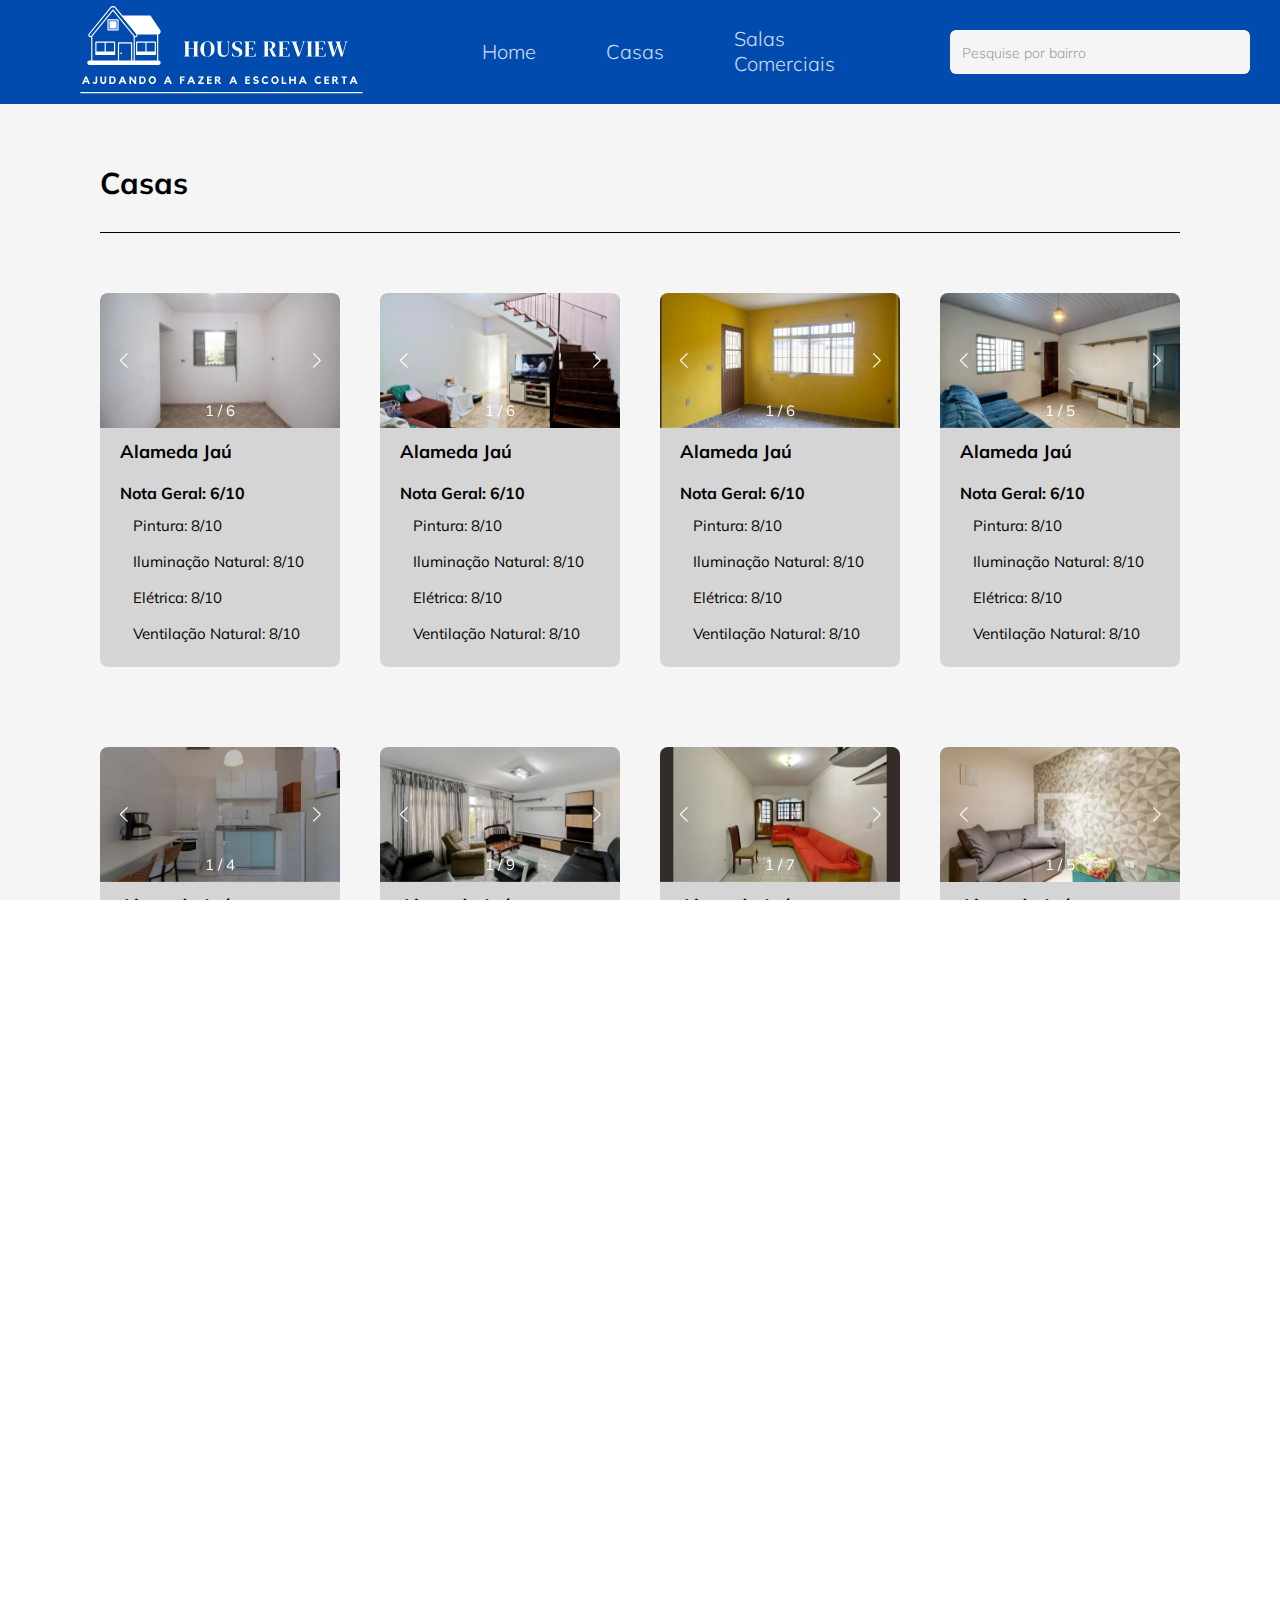
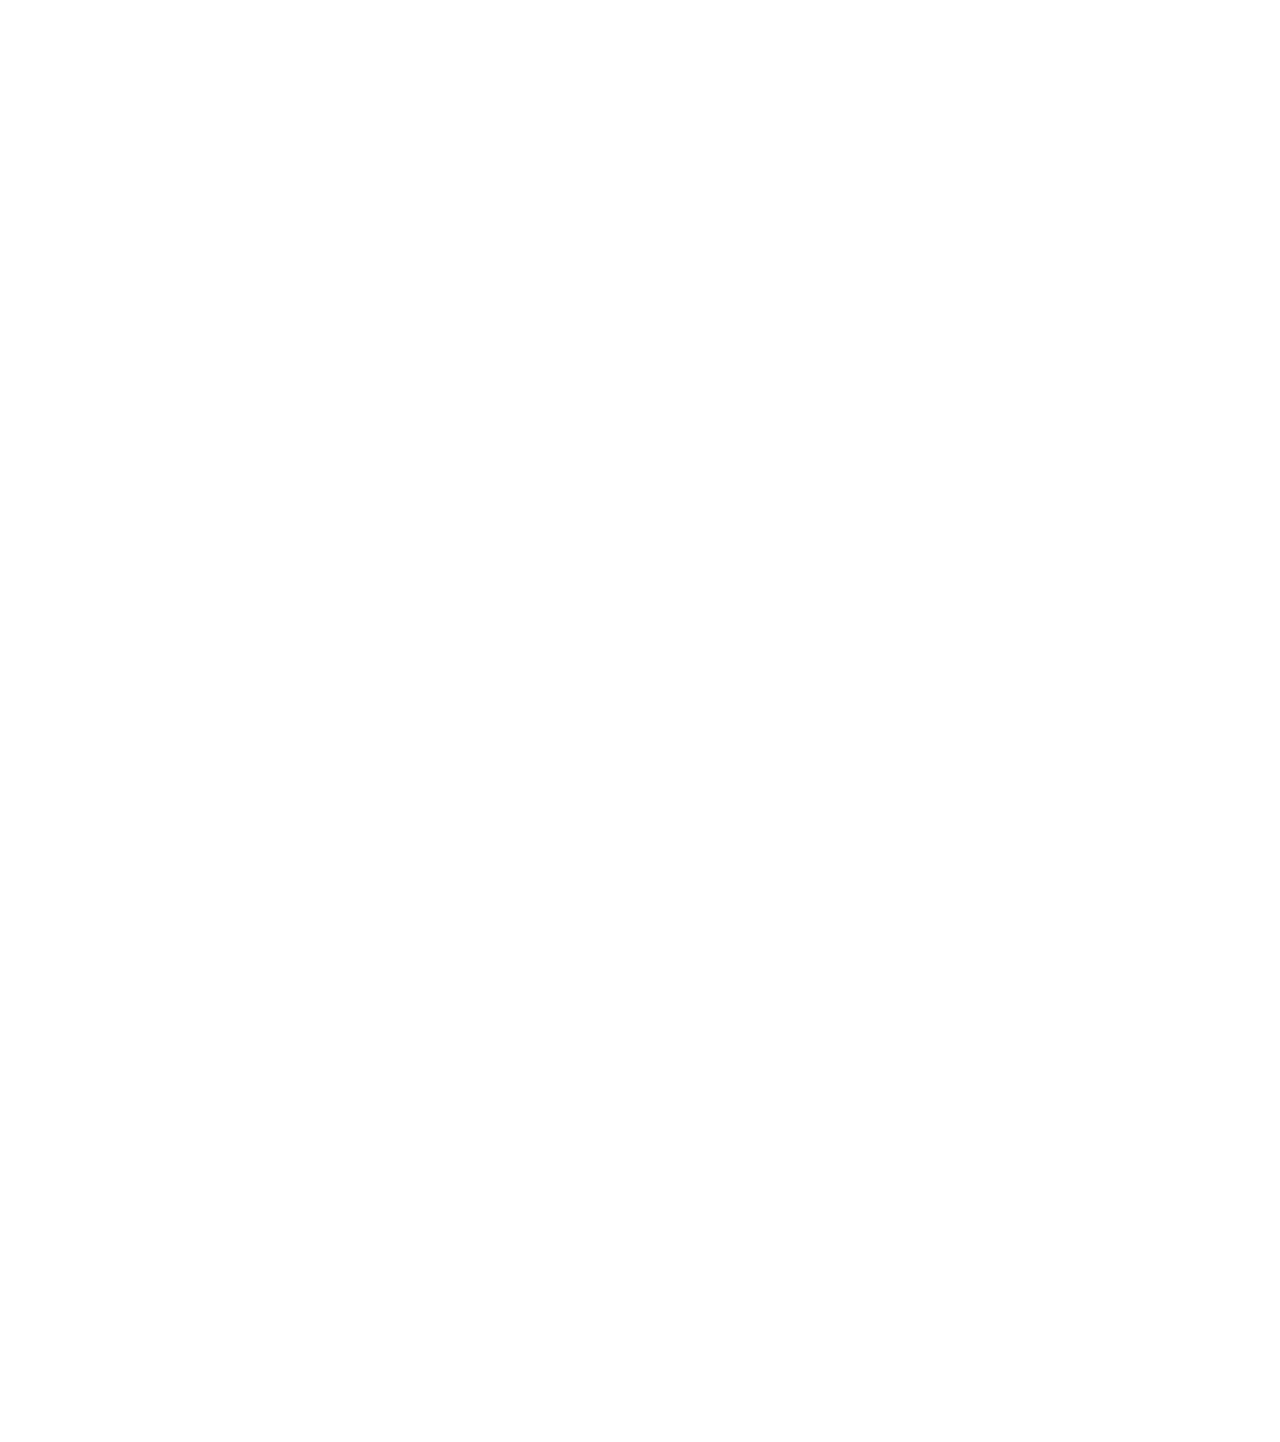
==== commit 6432365a: "estilizando details" ====
--- a/casas.html
+++ b/casas.html
@@ -51,19 +51,15 @@
 						<figcaption class="details">
 							<h2>Alameda Jaú</h2>
 							<div class="tags">
-								<div>
-									Nota:
-									<span>6/10</span>
-								</div>
-								<span> Pintura: 8/10</span>
-								<span> Iluminação Natural: 8/10</span>
-								<span> Elétrica: 8/10</span>
-								<span> Ventilação Natural: 8/10</span>
-								<span>Riscos: Alagamento,Roubo/Furto</span>
-							</div>
-						</figcaption>
-					</figure>
-					<figure class="item">
+								<div>Nota Geral: 6/10</div>
+								<span> Pintura: 8/10</span>
+								<span> Iluminação Natural: 8/10</span>
+								<span> Elétrica: 8/10</span>
+								<span> Ventilação Natural: 8/10</span>
+							</div>
+						</figcaption>
+					</figure>
+					<figure class="item" style="--delay: 0.6s">
 						<div class="swiper mySwiper">
 							<div class="swiper-wrapper">
 								<img class="swiper-slide" src="assets/images/Casas/Casa2/C2M1.jpg" alt="" />
@@ -80,19 +76,15 @@
 						<figcaption class="details">
 							<h2>Alameda Jaú</h2>
 							<div class="tags">
-								<div>
-									Nota:
-									<span>6/10</span>
-								</div>
-								<span> Pintura: 8/10</span>
-								<span> Iluminação Natural: 8/10</span>
-								<span> Elétrica: 8/10</span>
-								<span> Ventilação Natural: 8/10</span>
-								<span>Riscos: Alagamento,Roubo/Furto</span>
-							</div>
-						</figcaption>
-					</figure>
-					<figure class="item">
+								<div>Nota Geral: 6/10</div>
+								<span> Pintura: 8/10</span>
+								<span> Iluminação Natural: 8/10</span>
+								<span> Elétrica: 8/10</span>
+								<span> Ventilação Natural: 8/10</span>
+							</div>
+						</figcaption>
+					</figure>
+					<figure class="item" style="--delay: 0.8s">
 						<div class="swiper mySwiper">
 							<div class="swiper-wrapper">
 								<img class="swiper-slide" src="assets/images/Casas/Casa3/C3M1.jpg" alt="" />
@@ -109,19 +101,15 @@
 						<figcaption class="details">
 							<h2>Alameda Jaú</h2>
 							<div class="tags">
-								<div>
-									Nota:
-									<span>6/10</span>
-								</div>
-								<span> Pintura: 8/10</span>
-								<span> Iluminação Natural: 8/10</span>
-								<span> Elétrica: 8/10</span>
-								<span> Ventilação Natural: 8/10</span>
-								<span>Riscos: Alagamento,Roubo/Furto</span>
-							</div>
-						</figcaption>
-					</figure>
-					<figure class="item">
+								<div>Nota Geral: 6/10</div>
+								<span> Pintura: 8/10</span>
+								<span> Iluminação Natural: 8/10</span>
+								<span> Elétrica: 8/10</span>
+								<span> Ventilação Natural: 8/10</span>
+							</div>
+						</figcaption>
+					</figure>
+					<figure class="item" style="--delay: 1s">
 						<div class="swiper mySwiper">
 							<div class="swiper-wrapper">
 								<img class="swiper-slide" src="assets/images/Casas/Casa4/C4M1.JPG" alt="" />
@@ -137,19 +125,15 @@
 						<figcaption class="details">
 							<h2>Alameda Jaú</h2>
 							<div class="tags">
-								<div>
-									Nota:
-									<span>6/10</span>
-								</div>
-								<span> Pintura: 8/10</span>
-								<span> Iluminação Natural: 8/10</span>
-								<span> Elétrica: 8/10</span>
-								<span> Ventilação Natural: 8/10</span>
-								<span>Riscos: Alagamento,Roubo/Furto</span>
-							</div>
-						</figcaption>
-					</figure>
-					<figure class="item">
+								<div>Nota Geral: 6/10</div>
+								<span> Pintura: 8/10</span>
+								<span> Iluminação Natural: 8/10</span>
+								<span> Elétrica: 8/10</span>
+								<span> Ventilação Natural: 8/10</span>
+							</div>
+						</figcaption>
+					</figure>
+					<figure class="item" style="--delay: 1.2s">
 						<div class="swiper mySwiper">
 							<div class="swiper-wrapper">
 								<img class="swiper-slide" src="assets/images/Casas/Casa5/C5M1.JPG" alt="" />
@@ -164,19 +148,15 @@
 						<figcaption class="details">
 							<h2>Alameda Jaú</h2>
 							<div class="tags">
-								<div>
-									Nota:
-									<span>6/10</span>
-								</div>
-								<span> Pintura: 8/10</span>
-								<span> Iluminação Natural: 8/10</span>
-								<span> Elétrica: 8/10</span>
-								<span> Ventilação Natural: 8/10</span>
-								<span>Riscos: Alagamento,Roubo/Furto</span>
-							</div>
-						</figcaption>
-					</figure>
-					<figure class="item">
+								<div>Nota Geral: 6/10</div>
+								<span> Pintura: 8/10</span>
+								<span> Iluminação Natural: 8/10</span>
+								<span> Elétrica: 8/10</span>
+								<span> Ventilação Natural: 8/10</span>
+							</div>
+						</figcaption>
+					</figure>
+					<figure class="item" style="--delay: 1.4s">
 						<div class="swiper mySwiper">
 							<div class="swiper-wrapper">
 								<img class="swiper-slide" src="assets/images/Casas/Casa6/C6M1.JPG" alt="" />
@@ -196,19 +176,15 @@
 						<figcaption class="details">
 							<h2>Alameda Jaú</h2>
 							<div class="tags">
-								<div>
-									Nota:
-									<span>6/10</span>
-								</div>
-								<span> Pintura: 8/10</span>
-								<span> Iluminação Natural: 8/10</span>
-								<span> Elétrica: 8/10</span>
-								<span> Ventilação Natural: 8/10</span>
-								<span>Riscos: Alagamento,Roubo/Furto</span>
-							</div>
-						</figcaption>
-					</figure>
-					<figure class="item">
+								<div>Nota Geral: 6/10</div>
+								<span> Pintura: 8/10</span>
+								<span> Iluminação Natural: 8/10</span>
+								<span> Elétrica: 8/10</span>
+								<span> Ventilação Natural: 8/10</span>
+							</div>
+						</figcaption>
+					</figure>
+					<figure class="item" style="--delay: 1.6s">
 						<div class="swiper mySwiper">
 							<div class="swiper-wrapper">
 								<img class="swiper-slide" src="assets/images/Casas/Casa8/C8M1.JPG" alt="" />
@@ -226,19 +202,15 @@
 						<figcaption class="details">
 							<h2>Alameda Jaú</h2>
 							<div class="tags">
-								<div>
-									Nota:
-									<span>6/10</span>
-								</div>
-								<span> Pintura: 8/10</span>
-								<span> Iluminação Natural: 8/10</span>
-								<span> Elétrica: 8/10</span>
-								<span> Ventilação Natural: 8/10</span>
-								<span>Riscos: Alagamento,Roubo/Furto</span>
-							</div>
-						</figcaption>
-					</figure>
-					<figure class="item">
+								<div>Nota Geral: 6/10</div>
+								<span> Pintura: 8/10</span>
+								<span> Iluminação Natural: 8/10</span>
+								<span> Elétrica: 8/10</span>
+								<span> Ventilação Natural: 8/10</span>
+							</div>
+						</figcaption>
+					</figure>
+					<figure class="item" style="--delay: 1.8s">
 						<div class="swiper mySwiper">
 							<div class="swiper-wrapper">
 								<img class="swiper-slide" src="assets/images/Casas/Casa9/C9M1.JPG" alt="" />
@@ -254,19 +226,15 @@
 						<figcaption class="details">
 							<h2>Alameda Jaú</h2>
 							<div class="tags">
-								<div>
-									Nota:
-									<span>6/10</span>
-								</div>
-								<span> Pintura: 8/10</span>
-								<span> Iluminação Natural: 8/10</span>
-								<span> Elétrica: 8/10</span>
-								<span> Ventilação Natural: 8/10</span>
-								<span>Riscos: Alagamento,Roubo/Furto</span>
-							</div>
-						</figcaption>
-					</figure>
-					<figure class="item">
+								<div>Nota Geral: 6/10</div>
+								<span> Pintura: 8/10</span>
+								<span> Iluminação Natural: 8/10</span>
+								<span> Elétrica: 8/10</span>
+								<span> Ventilação Natural: 8/10</span>
+							</div>
+						</figcaption>
+					</figure>
+					<figure class="item" style="--delay: 2s">
 						<div class="swiper mySwiper">
 							<div class="swiper-wrapper">
 								<img class="swiper-slide" src="assets/images/Casas/Casa10/C10M1.JPG" alt="" />
@@ -283,19 +251,15 @@
 						<figcaption class="details">
 							<h2>Alameda Jaú</h2>
 							<div class="tags">
-								<div>
-									Nota:
-									<span>6/10</span>
-								</div>
-								<span> Pintura: 8/10</span>
-								<span> Iluminação Natural: 8/10</span>
-								<span> Elétrica: 8/10</span>
-								<span> Ventilação Natural: 8/10</span>
-								<span>Riscos: Alagamento,Roubo/Furto</span>
-							</div>
-						</figcaption>
-					</figure>
-					<figure class="item">
+								<div>Nota Geral: 6/10</div>
+								<span> Pintura: 8/10</span>
+								<span> Iluminação Natural: 8/10</span>
+								<span> Elétrica: 8/10</span>
+								<span> Ventilação Natural: 8/10</span>
+							</div>
+						</figcaption>
+					</figure>
+					<figure class="item" style="--delay: 2.2s">
 						<div class="swiper mySwiper">
 							<div class="swiper-wrapper">
 								<img class="swiper-slide" src="assets/images/Casas/Casa1/C1M1.jpg" alt="" />
@@ -312,19 +276,15 @@
 						<figcaption class="details">
 							<h2>Alameda Jaú</h2>
 							<div class="tags">
-								<div>
-									Nota:
-									<span>6/10</span>
-								</div>
-								<span> Pintura: 8/10</span>
-								<span> Iluminação Natural: 8/10</span>
-								<span> Elétrica: 8/10</span>
-								<span> Ventilação Natural: 8/10</span>
-								<span>Riscos: Alagamento,Roubo/Furto</span>
-							</div>
-						</figcaption>
-					</figure>
-					<figure class="item">
+								<div>Nota Geral: 6/10</div>
+								<span> Pintura: 8/10</span>
+								<span> Iluminação Natural: 8/10</span>
+								<span> Elétrica: 8/10</span>
+								<span> Ventilação Natural: 8/10</span>
+							</div>
+						</figcaption>
+					</figure>
+					<figure class="item" style="--delay: 2.2s">
 						<div class="swiper mySwiper">
 							<div class="swiper-wrapper">
 								<img class="swiper-slide" src="assets/images/Casas/Casa2/C2M1.jpg" alt="" />
@@ -341,19 +301,15 @@
 						<figcaption class="details">
 							<h2>Alameda Jaú</h2>
 							<div class="tags">
-								<div>
-									Nota:
-									<span>6/10</span>
-								</div>
-								<span> Pintura: 8/10</span>
-								<span> Iluminação Natural: 8/10</span>
-								<span> Elétrica: 8/10</span>
-								<span> Ventilação Natural: 8/10</span>
-								<span>Riscos: Alagamento,Roubo/Furto</span>
-							</div>
-						</figcaption>
-					</figure>
-					<figure class="item">
+								<div>Nota Geral: 6/10</div>
+								<span> Pintura: 8/10</span>
+								<span> Iluminação Natural: 8/10</span>
+								<span> Elétrica: 8/10</span>
+								<span> Ventilação Natural: 8/10</span>
+							</div>
+						</figcaption>
+					</figure>
+					<figure class="item" style="--delay: 2.4s">
 						<div class="swiper mySwiper">
 							<div class="swiper-wrapper">
 								<img class="swiper-slide" src="assets/images/Casas/Casa3/C3M1.jpg" alt="" />
@@ -370,19 +326,15 @@
 						<figcaption class="details">
 							<h2>Alameda Jaú</h2>
 							<div class="tags">
-								<div>
-									Nota:
-									<span>6/10</span>
-								</div>
-								<span> Pintura: 8/10</span>
-								<span> Iluminação Natural: 8/10</span>
-								<span> Elétrica: 8/10</span>
-								<span> Ventilação Natural: 8/10</span>
-								<span>Riscos: Alagamento,Roubo/Furto</span>
-							</div>
-						</figcaption>
-					</figure>
-					<figure class="item">
+								<div>Nota Geral: 6/10</div>
+								<span> Pintura: 8/10</span>
+								<span> Iluminação Natural: 8/10</span>
+								<span> Elétrica: 8/10</span>
+								<span> Ventilação Natural: 8/10</span>
+							</div>
+						</figcaption>
+					</figure>
+					<figure class="item" style="--delay: 2.6s">
 						<div class="swiper mySwiper">
 							<div class="swiper-wrapper">
 								<img class="swiper-slide" src="assets/images/Casas/Casa4/C4M1.JPG" alt="" />
@@ -398,19 +350,15 @@
 						<figcaption class="details">
 							<h2>Alameda Jaú</h2>
 							<div class="tags">
-								<div>
-									Nota:
-									<span>6/10</span>
-								</div>
-								<span> Pintura: 8/10</span>
-								<span> Iluminação Natural: 8/10</span>
-								<span> Elétrica: 8/10</span>
-								<span> Ventilação Natural: 8/10</span>
-								<span>Riscos: Alagamento,Roubo/Furto</span>
-							</div>
-						</figcaption>
-					</figure>
-					<figure class="item">
+								<div>Nota Geral: 6/10</div>
+								<span> Pintura: 8/10</span>
+								<span> Iluminação Natural: 8/10</span>
+								<span> Elétrica: 8/10</span>
+								<span> Ventilação Natural: 8/10</span>
+							</div>
+						</figcaption>
+					</figure>
+					<figure class="item" style="--delay: 2.8s">
 						<div class="swiper mySwiper">
 							<div class="swiper-wrapper">
 								<img class="swiper-slide" src="assets/images/Casas/Casa5/C5M1.JPG" alt="" />
@@ -425,19 +373,15 @@
 						<figcaption class="details">
 							<h2>Alameda Jaú</h2>
 							<div class="tags">
-								<div>
-									Nota:
-									<span>6/10</span>
-								</div>
-								<span> Pintura: 8/10</span>
-								<span> Iluminação Natural: 8/10</span>
-								<span> Elétrica: 8/10</span>
-								<span> Ventilação Natural: 8/10</span>
-								<span>Riscos: Alagamento,Roubo/Furto</span>
-							</div>
-						</figcaption>
-					</figure>
-					<figure class="item">
+								<div>Nota Geral: 6/10</div>
+								<span> Pintura: 8/10</span>
+								<span> Iluminação Natural: 8/10</span>
+								<span> Elétrica: 8/10</span>
+								<span> Ventilação Natural: 8/10</span>
+							</div>
+						</figcaption>
+					</figure>
+					<figure class="item" style="--delay: 3s">
 						<div class="swiper mySwiper">
 							<div class="swiper-wrapper">
 								<img class="swiper-slide" src="assets/images/Casas/Casa6/C6M1.JPG" alt="" />
@@ -457,19 +401,15 @@
 						<figcaption class="details">
 							<h2>Alameda Jaú</h2>
 							<div class="tags">
-								<div>
-									Nota:
-									<span>6/10</span>
-								</div>
-								<span> Pintura: 8/10</span>
-								<span> Iluminação Natural: 8/10</span>
-								<span> Elétrica: 8/10</span>
-								<span> Ventilação Natural: 8/10</span>
-								<span>Riscos: Alagamento,Roubo/Furto</span>
-							</div>
-						</figcaption>
-					</figure>
-					<figure class="item">
+								<div>Nota Geral: 6/10</div>
+								<span> Pintura: 8/10</span>
+								<span> Iluminação Natural: 8/10</span>
+								<span> Elétrica: 8/10</span>
+								<span> Ventilação Natural: 8/10</span>
+							</div>
+						</figcaption>
+					</figure>
+					<figure class="item" style="--delay: 3.2s">
 						<div class="swiper mySwiper">
 							<div class="swiper-wrapper">
 								<img class="swiper-slide" src="assets/images/Casas/Casa8/C8M1.JPG" alt="" />
@@ -487,19 +427,15 @@
 						<figcaption class="details">
 							<h2>Alameda Jaú</h2>
 							<div class="tags">
-								<div>
-									Nota:
-									<span>6/10</span>
-								</div>
-								<span> Pintura: 8/10</span>
-								<span> Iluminação Natural: 8/10</span>
-								<span> Elétrica: 8/10</span>
-								<span> Ventilação Natural: 8/10</span>
-								<span>Riscos: Alagamento,Roubo/Furto</span>
-							</div>
-						</figcaption>
-					</figure>
-					<figure class="item">
+								<div>Nota Geral: 6/10</div>
+								<span> Pintura: 8/10</span>
+								<span> Iluminação Natural: 8/10</span>
+								<span> Elétrica: 8/10</span>
+								<span> Ventilação Natural: 8/10</span>
+							</div>
+						</figcaption>
+					</figure>
+					<figure class="item" style="--delay: 3.4s">
 						<div class="swiper mySwiper">
 							<div class="swiper-wrapper">
 								<img class="swiper-slide" src="assets/images/Casas/Casa9/C9M1.JPG" alt="" />
@@ -515,19 +451,15 @@
 						<figcaption class="details">
 							<h2>Alameda Jaú</h2>
 							<div class="tags">
-								<div>
-									Nota:
-									<span>6/10</span>
-								</div>
-								<span> Pintura: 8/10</span>
-								<span> Iluminação Natural: 8/10</span>
-								<span> Elétrica: 8/10</span>
-								<span> Ventilação Natural: 8/10</span>
-								<span>Riscos: Alagamento,Roubo/Furto</span>
-							</div>
-						</figcaption>
-					</figure>
-					<figure class="item">
+								<div>Nota Geral: 6/10</div>
+								<span> Pintura: 8/10</span>
+								<span> Iluminação Natural: 8/10</span>
+								<span> Elétrica: 8/10</span>
+								<span> Ventilação Natural: 8/10</span>
+							</div>
+						</figcaption>
+					</figure>
+					<figure class="item" style="--delay: 3.6s">
 						<div class="swiper mySwiper">
 							<div class="swiper-wrapper">
 								<img class="swiper-slide" src="assets/images/Casas/Casa10/C10M1.JPG" alt="" />
@@ -544,15 +476,11 @@
 						<figcaption class="details">
 							<h2>Alameda Jaú</h2>
 							<div class="tags">
-								<div>
-									Nota:
-									<span>6/10</span>
-								</div>
-								<span> Pintura: 8/10</span>
-								<span> Iluminação Natural: 8/10</span>
-								<span> Elétrica: 8/10</span>
-								<span> Ventilação Natural: 8/10</span>
-								<span>Riscos: Alagamento,Roubo/Furto</span>
+								<div>Nota Geral: 6/10</div>
+								<span> Pintura: 8/10</span>
+								<span> Iluminação Natural: 8/10</span>
+								<span> Elétrica: 8/10</span>
+								<span> Ventilação Natural: 8/10</span>
 							</div>
 						</figcaption>
 					</figure>
@@ -563,7 +491,7 @@
 			<a href="index.html">
 				<img src="./assets/icones/logo.svg" alt="logomarca house review" />
 			</a>
-			<div class="grid">
+			<div class="grid-container">
 				<div class="overview">
 					<a href="#home">Sobre Nós</a>
 					<a href="#home">Termo de Uso</a>
@@ -571,11 +499,11 @@
 					<a href="#home">Política de Privacidade</a>
 				</div>
 				<div class="social-links">
-					<a class="logo" href="#home"
+					<a class="social-link" href="#home"
 						><img src="assets/icones/icons8-facebook.svg" alt="" class="icons"
 					/></a>
-					<a class="logo" href="#home"><img src="assets/icones/icons8-instagram.svg" alt="" /></a>
-					<a class="logo" href="#home"><img src="assets/icones/icons8-linkedin.svg" alt="" /></a>
+					<a class="social-link" href="#home"><img src="assets/icones/icons8-instagram.svg" alt="" /></a>
+					<a class="social-link" href="#home"><img src="assets/icones/icons8-linkedin.svg" alt="" /></a>
 				</div>
 			</div>
 		</footer>
--- a/css/main.css
+++ b/css/main.css
@@ -6,7 +6,6 @@
 	background-color: var(--color-base-gray-100);
 }
 
-/* galeria */
 main .container {
 	padding-inline: 10rem;
 }
@@ -54,31 +53,33 @@
 }
 
 .details {
-	padding: 2rem 2rem 1rem 2rem;
-	background-color: var(--color-base-white);
-	position: relative;
+	background-color: rgb(214, 213, 213);
 }
 
 .details h2 {
+	width: 100%;
 	font-size: 1.8rem;
+	padding: 1.2rem 1rem 1rem 2rem;
 }
 
 .tags {
-	background-color: var(--color-base-white);
-	margin: 2rem 0;
-	/* display: flex; */
-	/* flex-direction: column; */
+	background-color: rgb(214, 213, 213);
+	padding: 1rem;
 	border-radius: 16px;
 	gap: 1rem;
 }
 
 .tags span {
 	display: block;
-	padding: 1rem;
+	padding: 1.3rem;
 	margin: 1rem;
-	background-color: var(--color-base-gray-100);
+	background-color: rgb(214, 213, 213);
 	border-radius: 0.4rem;
 	line-height: 0;
-	font-size: 1.2rem;
-	text-transform: uppercase;
+	font-size: 1.5rem;
 }
+
+.tags>div {
+	padding-left: 1rem;
+	font-weight: bold;
+}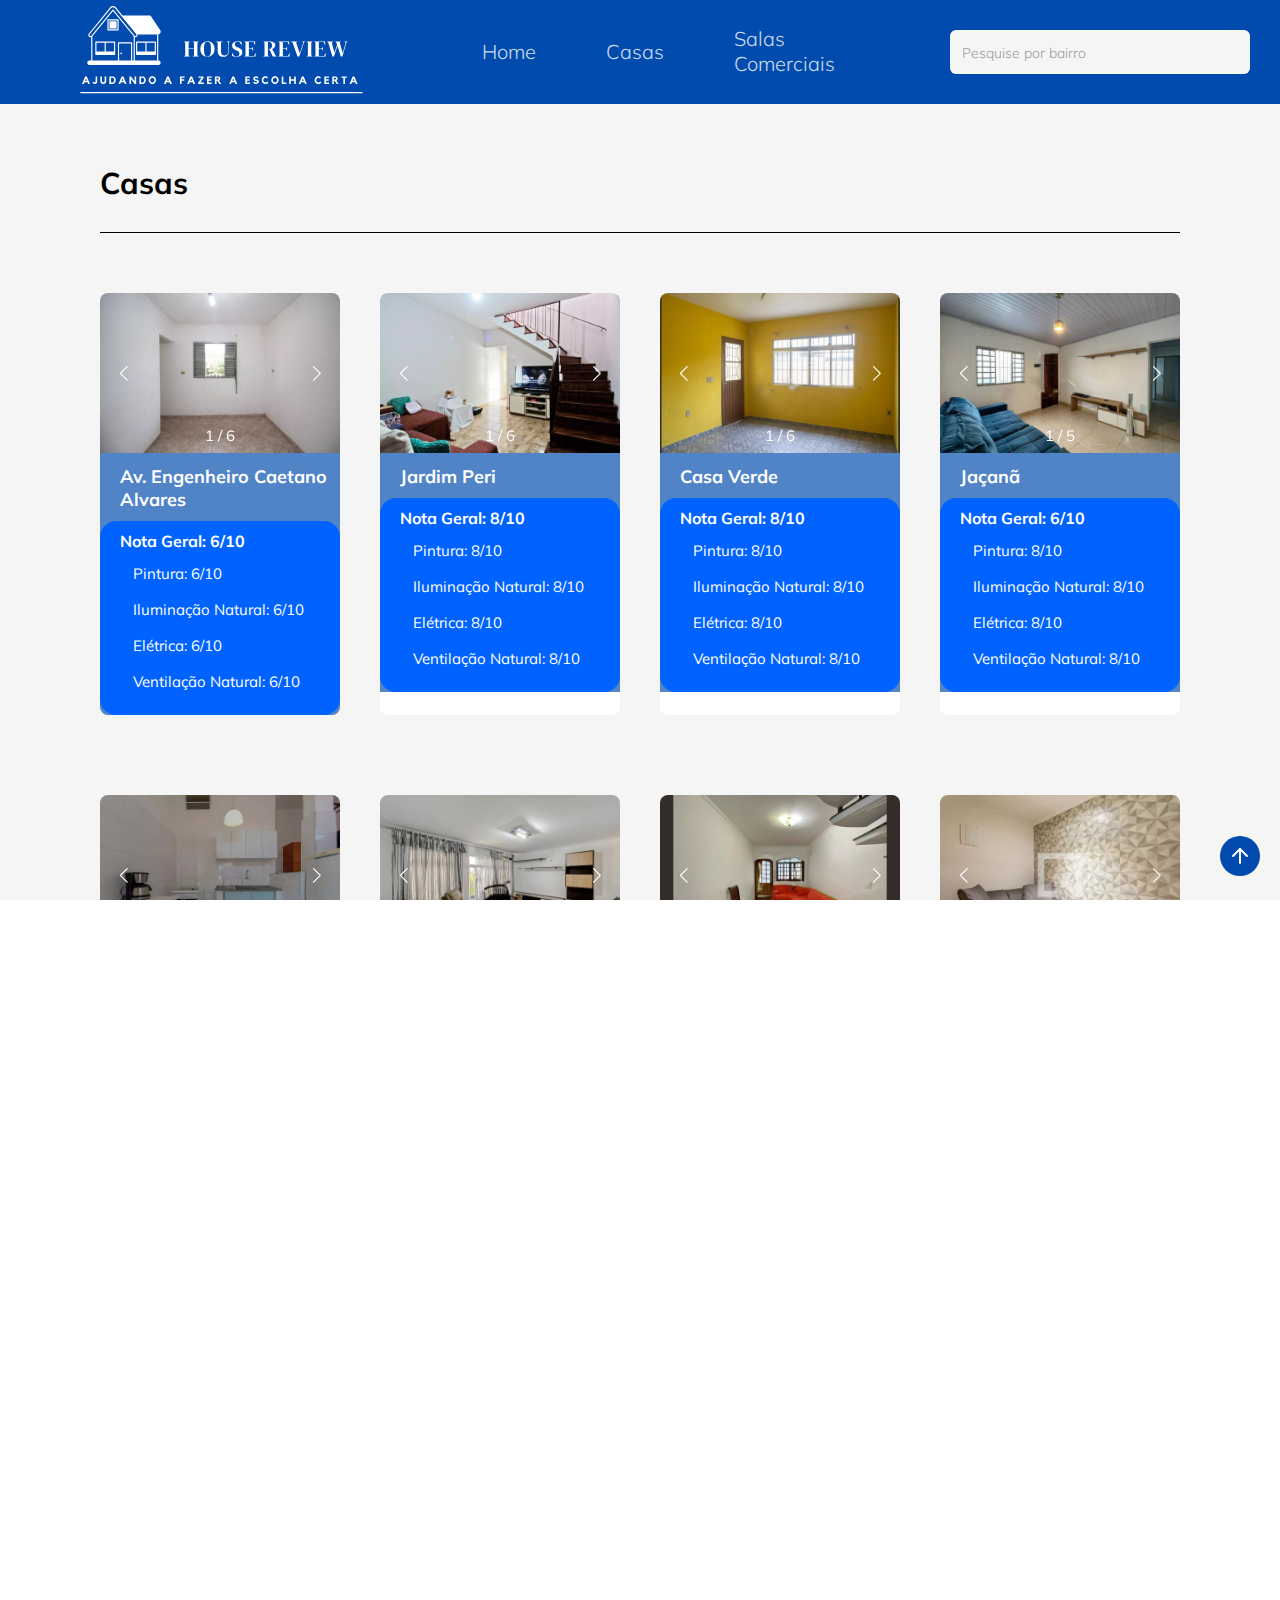
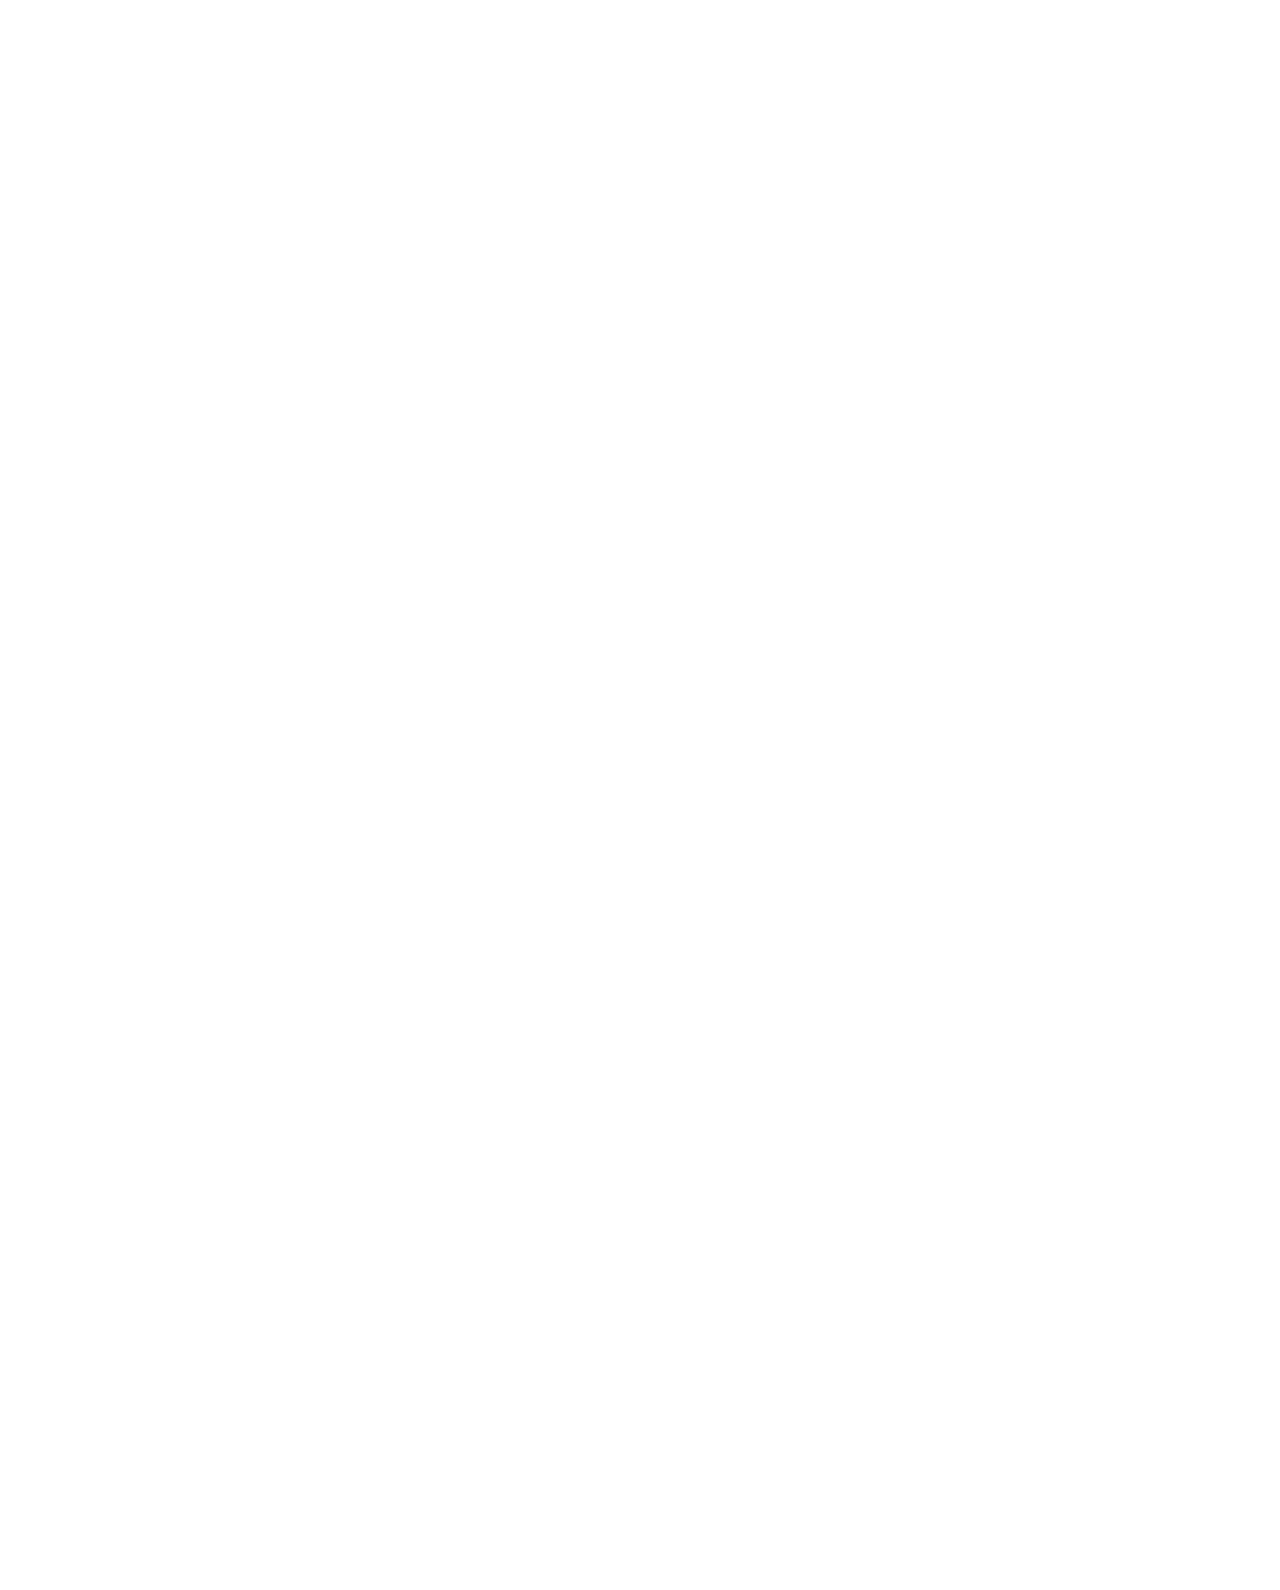
==== commit b511c0c8: "TCC completo" ====
--- a/casas.html
+++ b/casas.html
@@ -14,9 +14,10 @@
 		<link rel="stylesheet" href="./css/main.css" />
 		<link rel="stylesheet" href="./css/style.css" />
 		<link rel="stylesheet" href="./css/footer.css" />
+		<link rel="stylesheet" href="./css/responsive.css">
 	</head>
 	<body>
-		<header class="container">
+		<header class="container" id="top">
 			<nav>
 				<a href="index.html"><img class="logo" src="assets/icones/logo.svg" alt="logomarca house review" /></a>
 				<ul id="">
@@ -49,13 +50,13 @@
 							<div class="swiper-pagination"></div>
 						</div>
 						<figcaption class="details">
-							<h2>Alameda Jaú</h2>
-							<div class="tags">
-								<div>Nota Geral: 6/10</div>
-								<span> Pintura: 8/10</span>
-								<span> Iluminação Natural: 8/10</span>
-								<span> Elétrica: 8/10</span>
-								<span> Ventilação Natural: 8/10</span>
+							<h2>Av. Engenheiro Caetano Alvares</h2>
+							<div class="tags">
+								<div>Nota Geral: 6/10</div>
+								<span> Pintura: 6/10</span>
+								<span> Iluminação Natural: 6/10</span>
+								<span> Elétrica: 6/10</span>
+								<span> Ventilação Natural: 6/10</span>
 							</div>
 						</figcaption>
 					</figure>
@@ -74,9 +75,9 @@
 							<div class="swiper-pagination"></div>
 						</div>
 						<figcaption class="details">
-							<h2>Alameda Jaú</h2>
-							<div class="tags">
-								<div>Nota Geral: 6/10</div>
+							<h2>Jardim Peri</h2>
+							<div class="tags">
+								<div>Nota Geral: 8/10</div>
 								<span> Pintura: 8/10</span>
 								<span> Iluminação Natural: 8/10</span>
 								<span> Elétrica: 8/10</span>
@@ -99,9 +100,9 @@
 							<div class="swiper-pagination"></div>
 						</div>
 						<figcaption class="details">
-							<h2>Alameda Jaú</h2>
-							<div class="tags">
-								<div>Nota Geral: 6/10</div>
+							<h2>Casa Verde</h2>
+							<div class="tags">
+								<div>Nota Geral: 8/10</div>
 								<span> Pintura: 8/10</span>
 								<span> Iluminação Natural: 8/10</span>
 								<span> Elétrica: 8/10</span>
@@ -123,7 +124,7 @@
 							<div class="swiper-pagination"></div>
 						</div>
 						<figcaption class="details">
-							<h2>Alameda Jaú</h2>
+							<h2>Jaçanã</h2>
 							<div class="tags">
 								<div>Nota Geral: 6/10</div>
 								<span> Pintura: 8/10</span>
@@ -146,13 +147,13 @@
 							<div class="swiper-pagination"></div>
 						</div>
 						<figcaption class="details">
-							<h2>Alameda Jaú</h2>
-							<div class="tags">
-								<div>Nota Geral: 6/10</div>
-								<span> Pintura: 8/10</span>
-								<span> Iluminação Natural: 8/10</span>
-								<span> Elétrica: 8/10</span>
-								<span> Ventilação Natural: 8/10</span>
+							<h2>Jardim São Paulo</h2>
+							<div class="tags">
+								<div>Nota Geral: 7.4/10</div>
+								<span> Pintura: 8/10</span>
+								<span> Iluminação Natural: 6/10</span>
+								<span> Elétrica: 8/10</span>
+								<span> Ventilação Natural: 6/10</span>
 							</div>
 						</figcaption>
 					</figure>
@@ -174,12 +175,12 @@
 							<div class="swiper-pagination"></div>
 						</div>
 						<figcaption class="details">
-							<h2>Alameda Jaú</h2>
-							<div class="tags">
-								<div>Nota Geral: 6/10</div>
-								<span> Pintura: 8/10</span>
-								<span> Iluminação Natural: 8/10</span>
-								<span> Elétrica: 8/10</span>
+							<h2>Vila Medeiros</h2>
+							<div class="tags">
+								<div>Nota Geral: 7.8/10</div>
+								<span> Pintura: 8/10</span>
+								<span> Iluminação Natural: 8/10</span>
+								<span> Elétrica: 7/10</span>
 								<span> Ventilação Natural: 8/10</span>
 							</div>
 						</figcaption>
@@ -200,13 +201,13 @@
 							<div class="swiper-pagination"></div>
 						</div>
 						<figcaption class="details">
-							<h2>Alameda Jaú</h2>
-							<div class="tags">
-								<div>Nota Geral: 6/10</div>
-								<span> Pintura: 8/10</span>
-								<span> Iluminação Natural: 8/10</span>
-								<span> Elétrica: 8/10</span>
-								<span> Ventilação Natural: 8/10</span>
+							<h2>Mandaqui</h2>
+							<div class="tags">
+								<div>Nota Geral: 7.8/10</div>
+								<span> Pintura: 8/10</span>
+								<span> Iluminação Natural: 7/10</span>
+								<span> Elétrica: 8/10</span>
+								<span> Ventilação Natural: 7/10</span>
 							</div>
 						</figcaption>
 					</figure>
@@ -224,13 +225,13 @@
 							<div class="swiper-pagination"></div>
 						</div>
 						<figcaption class="details">
-							<h2>Alameda Jaú</h2>
-							<div class="tags">
-								<div>Nota Geral: 6/10</div>
-								<span> Pintura: 8/10</span>
-								<span> Iluminação Natural: 8/10</span>
-								<span> Elétrica: 8/10</span>
-								<span> Ventilação Natural: 8/10</span>
+							<h2>Imirim</h2>
+							<div class="tags">
+								<div>Nota Geral: 9.7/10</div>
+								<span> Pintura: 10/10</span>
+								<span> Iluminação Natural: 9/10</span>
+								<span> Elétrica: 10/10</span>
+								<span> Ventilação Natural: 9/10</span>
 							</div>
 						</figcaption>
 					</figure>
@@ -249,13 +250,13 @@
 							<div class="swiper-pagination"></div>
 						</div>
 						<figcaption class="details">
-							<h2>Alameda Jaú</h2>
-							<div class="tags">
-								<div>Nota Geral: 6/10</div>
-								<span> Pintura: 8/10</span>
-								<span> Iluminação Natural: 8/10</span>
-								<span> Elétrica: 8/10</span>
-								<span> Ventilação Natural: 8/10</span>
+							<h2>Vila Maria Altar</h2>
+							<div class="tags">
+								<div>Nota Geral: 7/10</div>
+								<span> Pintura: 8/10</span>
+								<span> Iluminação Natural: 7/10</span>
+								<span> Elétrica: 6/10</span>
+								<span> Ventilação Natural: 7/10</span>
 							</div>
 						</figcaption>
 					</figure>
@@ -274,7 +275,7 @@
 							<div class="swiper-pagination"></div>
 						</div>
 						<figcaption class="details">
-							<h2>Alameda Jaú</h2>
+							<h2>Agua Fria</h2>
 							<div class="tags">
 								<div>Nota Geral: 6/10</div>
 								<span> Pintura: 8/10</span>
@@ -486,6 +487,18 @@
 					</figure>
 				</section>
 			</div>
+			<a id="backTopButton" href="#top">
+				<svg width="40" height="40" viewBox="0 0 40 40" fill="none" xmlns="http://www.w3.org/2000/svg">
+					<circle cx="20" cy="20" r="20" fill="#004bad" />
+					<path d="M20 27V13" stroke="white" stroke-width="2" stroke-linecap="round" stroke-linejoin="round" />
+					<path
+						d="M13 20L20 13L27 20"
+						stroke="white"
+						stroke-width="2"
+						stroke-linecap="round"
+						stroke-linejoin="round" />
+				</svg>
+			</a>
 		</main>
 		<footer>
 			<a href="index.html">
--- a/css/main.css
+++ b/css/main.css
@@ -37,6 +37,7 @@
 	filter: contrast(101%) saturate(180%);
 	transform: scale(1.02);
 	transition: all 400ms ease;
+	object-fit: cover;
 }
 
 .item:hover img {
@@ -46,40 +47,42 @@
 .item img {
 	width: 100%;
 	height: 100%;
-	aspect-ratio: 16/9;
-	object-fit: cover;
 	transition: all 400ms ease;
 	user-select: none;
+	aspect-ratio: 3/2;
+	object-fit: cover;
 }
 
 .details {
-	background-color: rgb(214, 213, 213);
+	background-color: hsla(214, 100%, 34%, 0.681);
 }
 
 .details h2 {
-	width: 100%;
 	font-size: 1.8rem;
 	padding: 1.2rem 1rem 1rem 2rem;
+	color: var(--color-base-white);
 }
 
 .tags {
-	background-color: rgb(214, 213, 213);
+	background-color: #0063ff;
 	padding: 1rem;
 	border-radius: 16px;
 	gap: 1rem;
+	color: var(--color-base-white);
 }
 
 .tags span {
 	display: block;
 	padding: 1.3rem;
 	margin: 1rem;
-	background-color: rgb(214, 213, 213);
+	background-color: #0063ff;
+	color: var(--color-base-white);
 	border-radius: 0.4rem;
 	line-height: 0;
 	font-size: 1.5rem;
 }
 
-.tags>div {
+.tags > div {
 	padding-left: 1rem;
 	font-weight: bold;
-}+}
--- a/css/style.css
+++ b/css/style.css
@@ -8,6 +8,7 @@
 	list-style: none;
 	text-decoration: none;
 	-webkit-font-smoothing: antialiased;
+	scroll-behavior: smooth;
 }
 
 .swiper-pagination,
@@ -30,7 +31,7 @@
 }
 
 ::-webkit-scrollbar-thumb {
-	background: hsla(214, 100%, 34%, 0.496);
+	background: rgba(0, 75, 173, 0.496);
 	border: 2px solid #cfd8dc;
 	border-radius: 10px;
 }
@@ -120,3 +121,9 @@
 		background-color: var(--primary-color);
 	}
 }
+
+#backTopButton {
+	position: fixed;
+	bottom: 20px;
+	right: 20px;
+}
--- a/css/responsive.css
+++ b/css/responsive.css
@@ -0,0 +1,45 @@
+@media only screen and (max-width: 600px) {
+    /* Seu código CSS para telas pequenas aqui */
+
+    /* Por exemplo, se você tem uma classe .container que precisa ser ajustada: */
+    nav {
+        width: 100vw;
+        position: fixed;
+        display: flex;
+        justify-content: space-between;
+        padding: 1rem;
+    }
+
+    nav .logo {
+        width: 200px;
+    }
+
+    nav .nav-links li a {
+        width: 10px;
+    }
+    
+    .container {
+        width: 100vw;
+    }
+
+    footer > a > img {
+        width: 40rem;
+    }
+
+    footer .social-links {
+        display: flex;
+        flex-direction: column;
+        gap: 1rem;
+    }
+
+    footer .social-links .social-link img {
+        width: 50px;
+    }
+
+    footer .overview a {
+        font-size: 1.6rem;
+    }
+
+
+
+}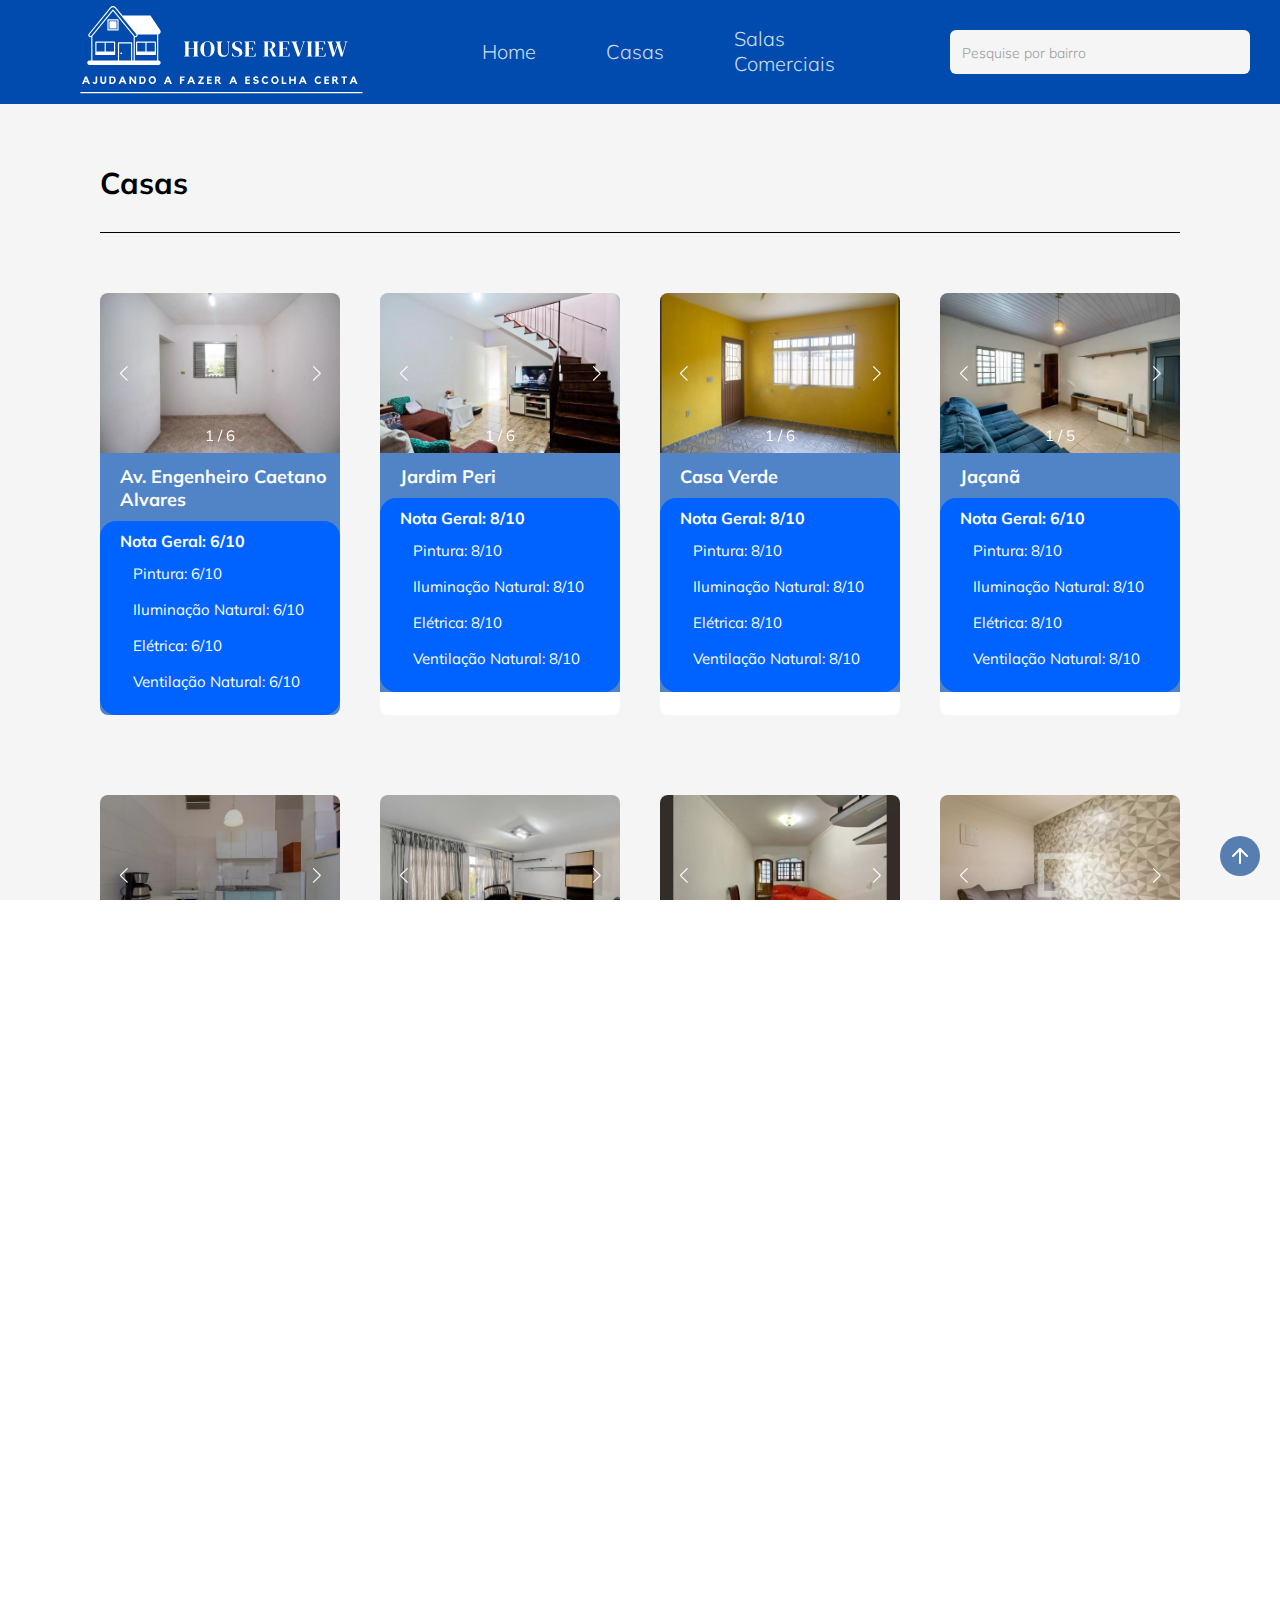
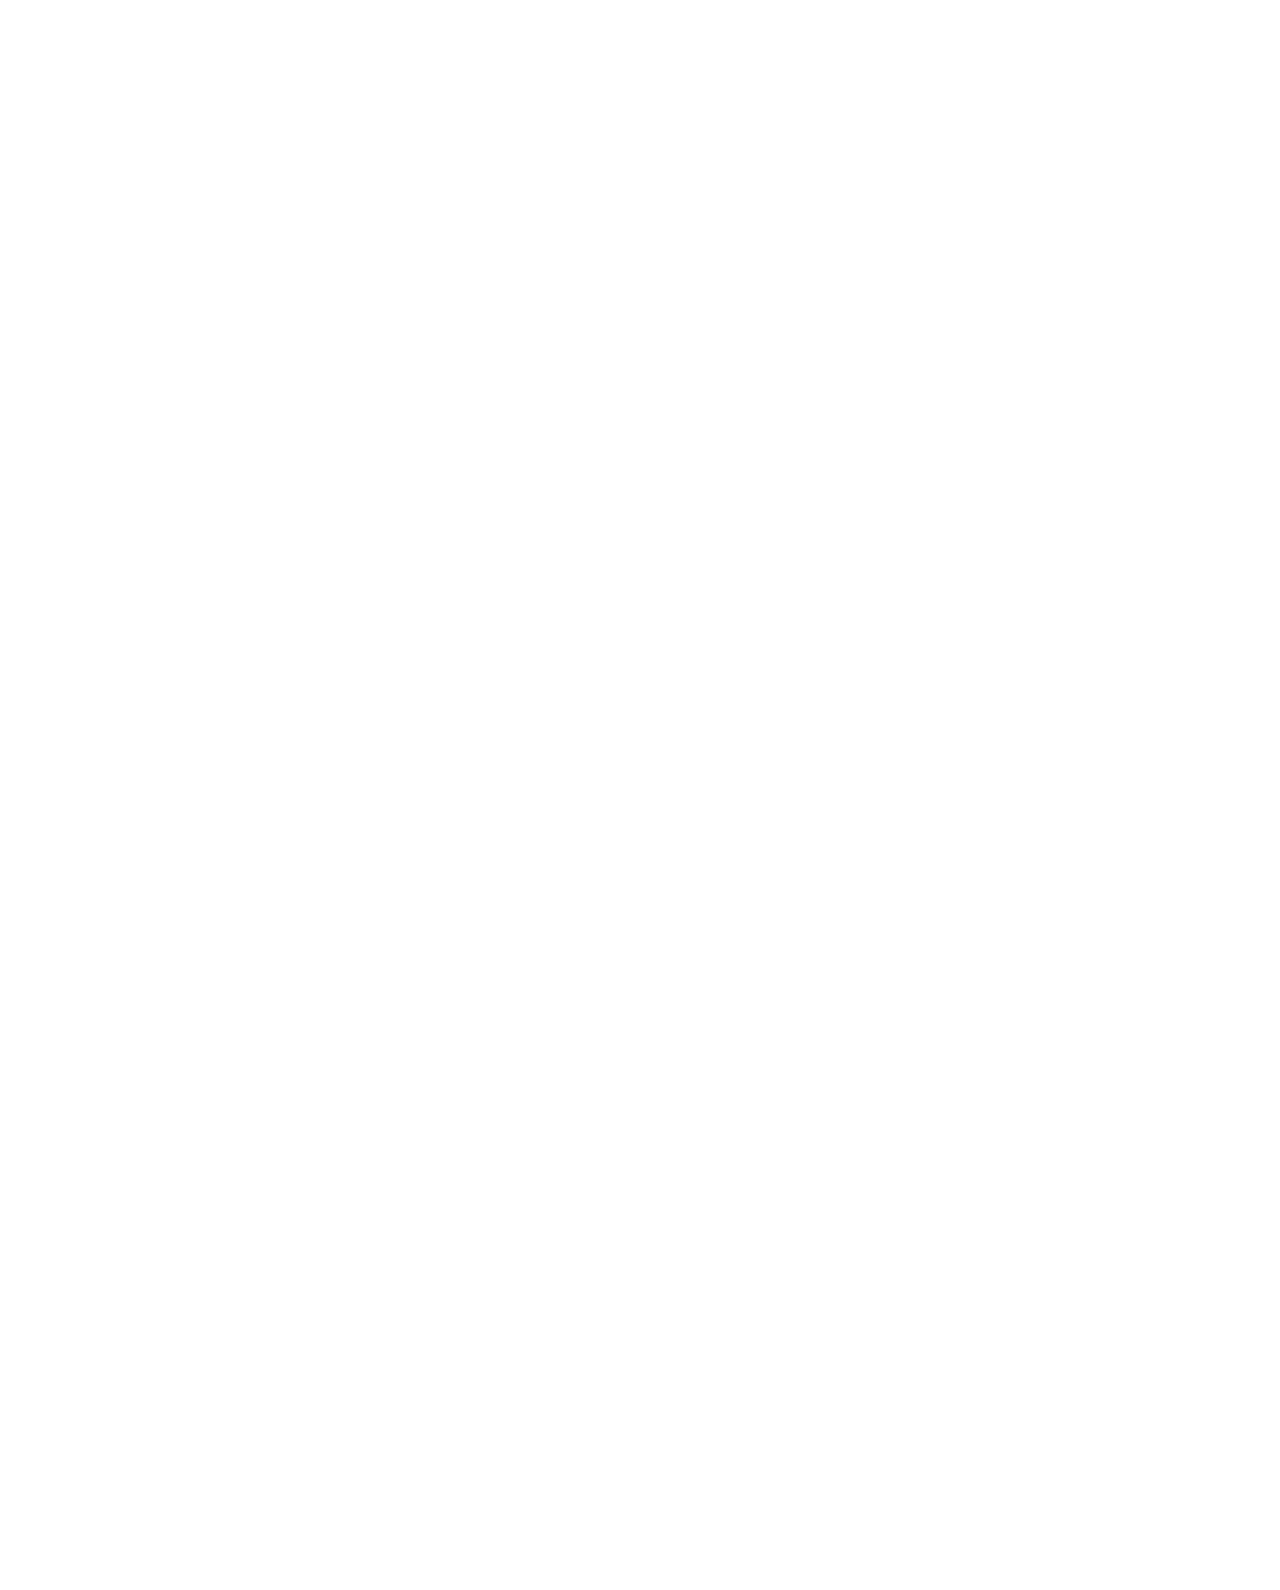
==== commit 5c699bda: "TCC Atualização" ====
--- a/casas.html
+++ b/casas.html
@@ -14,7 +14,7 @@
 		<link rel="stylesheet" href="./css/main.css" />
 		<link rel="stylesheet" href="./css/style.css" />
 		<link rel="stylesheet" href="./css/footer.css" />
-		<link rel="stylesheet" href="./css/responsive.css">
+		<link rel="stylesheet" href="./css/responsive.css" />
 	</head>
 	<body>
 		<header class="container" id="top">
@@ -300,13 +300,13 @@
 							<div class="swiper-pagination"></div>
 						</div>
 						<figcaption class="details">
-							<h2>Alameda Jaú</h2>
-							<div class="tags">
-								<div>Nota Geral: 6/10</div>
-								<span> Pintura: 8/10</span>
-								<span> Iluminação Natural: 8/10</span>
-								<span> Elétrica: 8/10</span>
-								<span> Ventilação Natural: 8/10</span>
+							<h2>Vila Guilherme</h2>
+							<div class="tags">
+								<div>Nota Geral: 8/10</div>
+								<span> Pintura: 8/10</span>
+								<span> Iluminação Natural: 8/10</span>
+								<span> Elétrica: 8/10</span>
+								<span> Ventilação Natural: 7/10</span>
 							</div>
 						</figcaption>
 					</figure>
@@ -325,12 +325,12 @@
 							<div class="swiper-pagination"></div>
 						</div>
 						<figcaption class="details">
-							<h2>Alameda Jaú</h2>
-							<div class="tags">
-								<div>Nota Geral: 6/10</div>
-								<span> Pintura: 8/10</span>
-								<span> Iluminação Natural: 8/10</span>
-								<span> Elétrica: 8/10</span>
+							<h2>Dr César</h2>
+							<div class="tags">
+								<div>Nota Geral: 6/10</div>
+								<span> Pintura: 5/10</span>
+								<span> Iluminação Natural: 7/10</span>
+								<span> Elétrica: 5/10</span>
 								<span> Ventilação Natural: 8/10</span>
 							</div>
 						</figcaption>
@@ -349,7 +349,7 @@
 							<div class="swiper-pagination"></div>
 						</div>
 						<figcaption class="details">
-							<h2>Alameda Jaú</h2>
+							<h2>Rua Dr Zuquim</h2>
 							<div class="tags">
 								<div>Nota Geral: 6/10</div>
 								<span> Pintura: 8/10</span>
@@ -372,13 +372,13 @@
 							<div class="swiper-pagination"></div>
 						</div>
 						<figcaption class="details">
-							<h2>Alameda Jaú</h2>
-							<div class="tags">
-								<div>Nota Geral: 6/10</div>
-								<span> Pintura: 8/10</span>
-								<span> Iluminação Natural: 8/10</span>
-								<span> Elétrica: 8/10</span>
-								<span> Ventilação Natural: 8/10</span>
+							<h2>Rua Mateus Leme</h2>
+							<div class="tags">
+								<div>Nota Geral: 8/10</div>
+								<span> Pintura: 7/10</span>
+								<span> Iluminação Natural: 8/10</span>
+								<span> Elétrica: 9/10</span>
+								<span> Ventilação Natural: 7/10</span>
 							</div>
 						</figcaption>
 					</figure>
@@ -400,13 +400,13 @@
 							<div class="swiper-pagination"></div>
 						</div>
 						<figcaption class="details">
-							<h2>Alameda Jaú</h2>
-							<div class="tags">
-								<div>Nota Geral: 6/10</div>
-								<span> Pintura: 8/10</span>
-								<span> Iluminação Natural: 8/10</span>
-								<span> Elétrica: 8/10</span>
-								<span> Ventilação Natural: 8/10</span>
+							<h2>Avenida Casa Verde</h2>
+							<div class="tags">
+								<div>Nota Geral: 6/10</div>
+								<span> Pintura: 5/10</span>
+								<span> Iluminação Natural: 5/10</span>
+								<span> Elétrica: 7/10</span>
+								<span> Ventilação Natural: 5/10</span>
 							</div>
 						</figcaption>
 					</figure>
@@ -426,7 +426,7 @@
 							<div class="swiper-pagination"></div>
 						</div>
 						<figcaption class="details">
-							<h2>Alameda Jaú</h2>
+							<h2>Nova Cantareira</h2>
 							<div class="tags">
 								<div>Nota Geral: 6/10</div>
 								<span> Pintura: 8/10</span>
@@ -450,7 +450,7 @@
 							<div class="swiper-pagination"></div>
 						</div>
 						<figcaption class="details">
-							<h2>Alameda Jaú</h2>
+							<h2>Alameda Lorena</h2>
 							<div class="tags">
 								<div>Nota Geral: 6/10</div>
 								<span> Pintura: 8/10</span>
@@ -475,13 +475,13 @@
 							<div class="swiper-pagination"></div>
 						</div>
 						<figcaption class="details">
-							<h2>Alameda Jaú</h2>
-							<div class="tags">
-								<div>Nota Geral: 6/10</div>
-								<span> Pintura: 8/10</span>
-								<span> Iluminação Natural: 8/10</span>
-								<span> Elétrica: 8/10</span>
-								<span> Ventilação Natural: 8/10</span>
+							<h2>Avenida Guapira</h2>
+							<div class="tags">
+								<div>Nota Geral: 7/10</div>
+								<span> Pintura: 7/10</span>
+								<span> Iluminação Natural: 6/10</span>
+								<span> Elétrica: 8/10</span>
+								<span> Ventilação Natural: 7/10</span>
 							</div>
 						</figcaption>
 					</figure>
@@ -489,8 +489,13 @@
 			</div>
 			<a id="backTopButton" href="#top">
 				<svg width="40" height="40" viewBox="0 0 40 40" fill="none" xmlns="http://www.w3.org/2000/svg">
-					<circle cx="20" cy="20" r="20" fill="#004bad" />
-					<path d="M20 27V13" stroke="white" stroke-width="2" stroke-linecap="round" stroke-linejoin="round" />
+					<circle cx="20" cy="20" r="20" fill="#1e5398bd" />
+					<path
+						d="M20 27V13"
+						stroke="white"
+						stroke-width="2"
+						stroke-linecap="round"
+						stroke-linejoin="round" />
 					<path
 						d="M13 20L20 13L27 20"
 						stroke="white"
